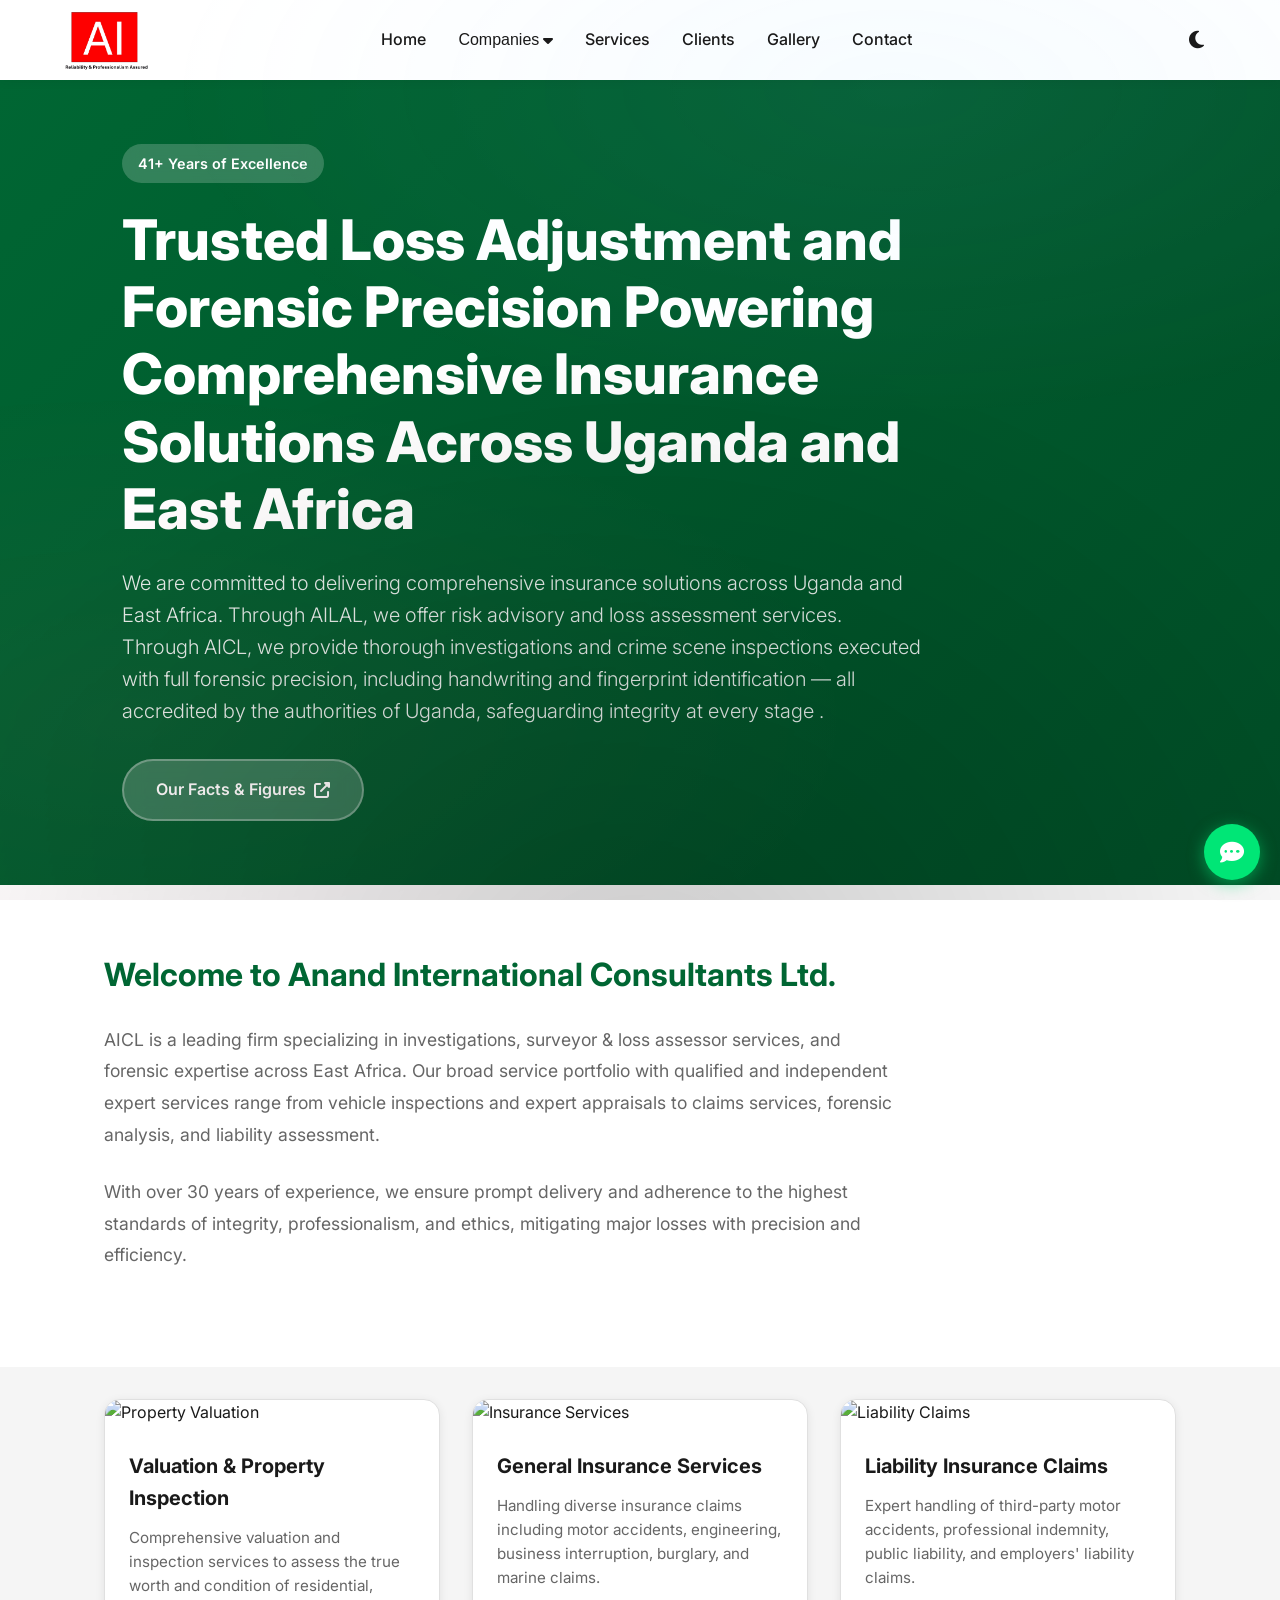
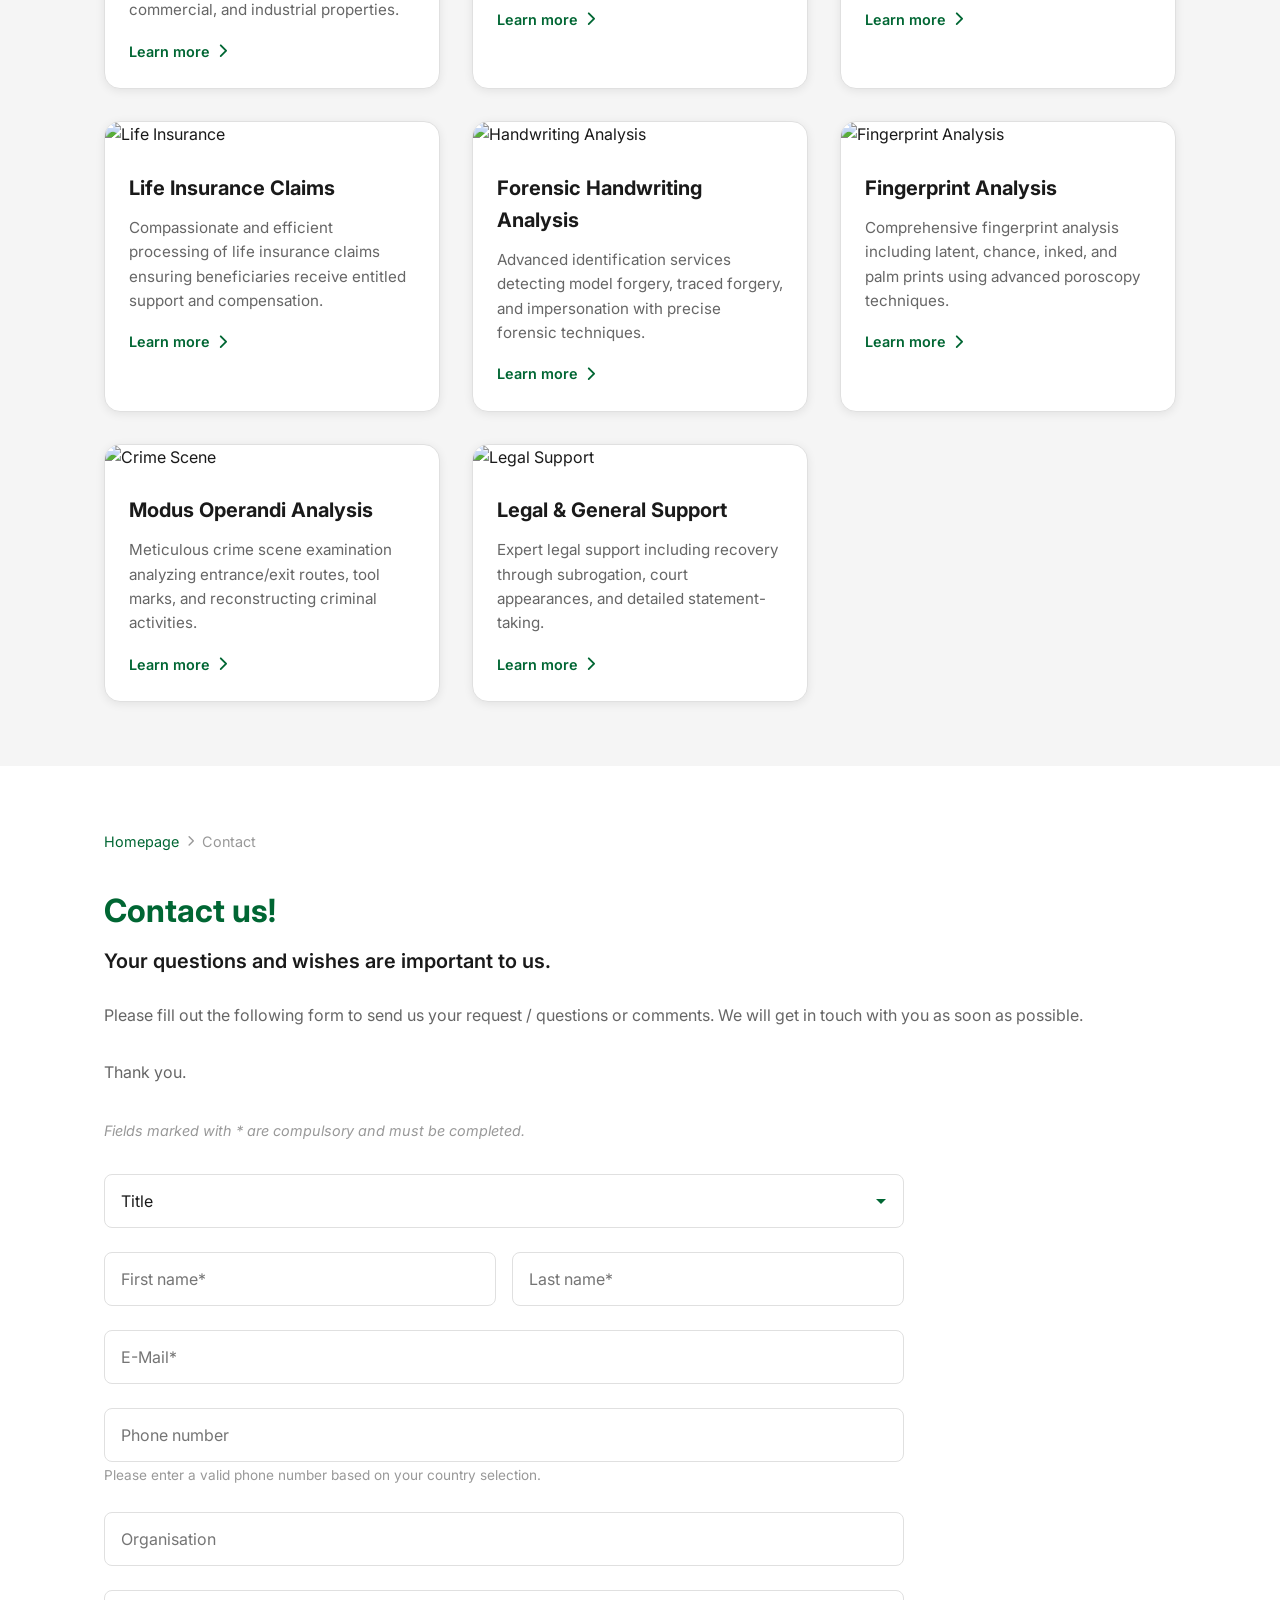
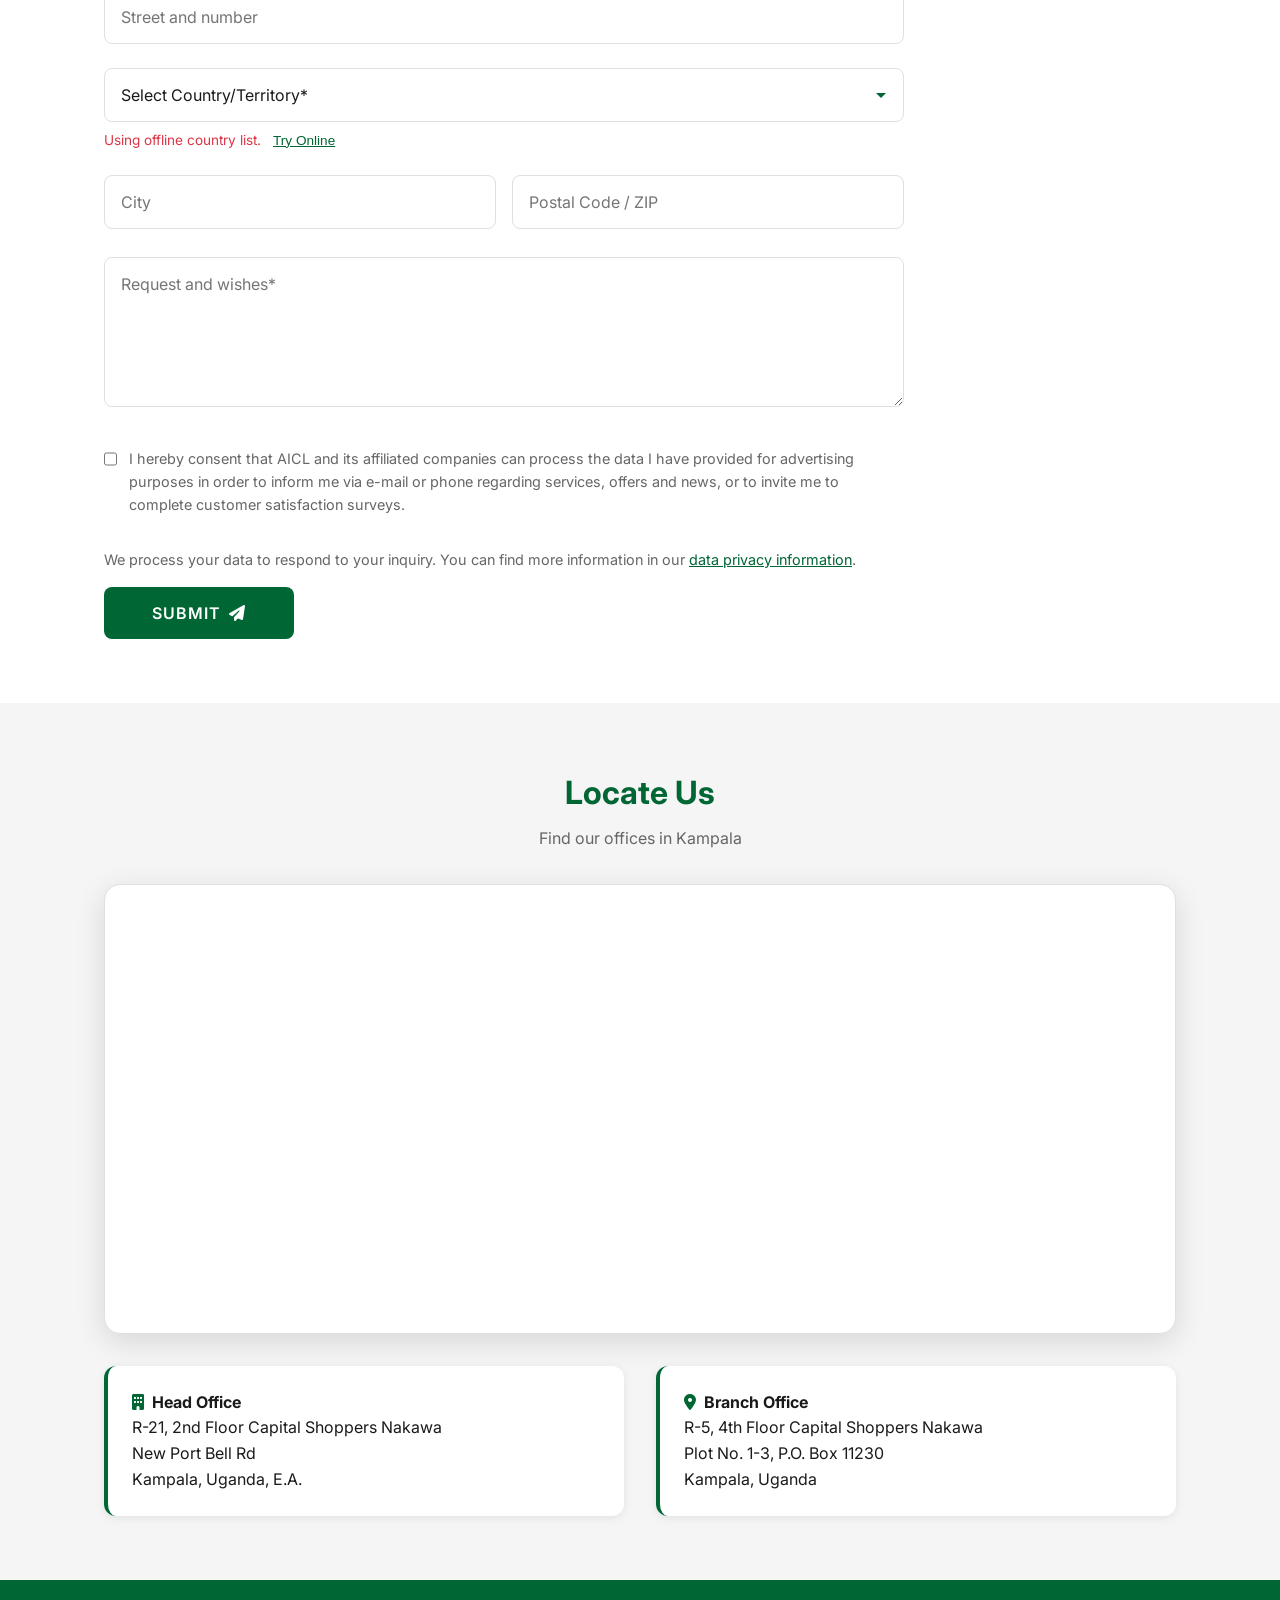
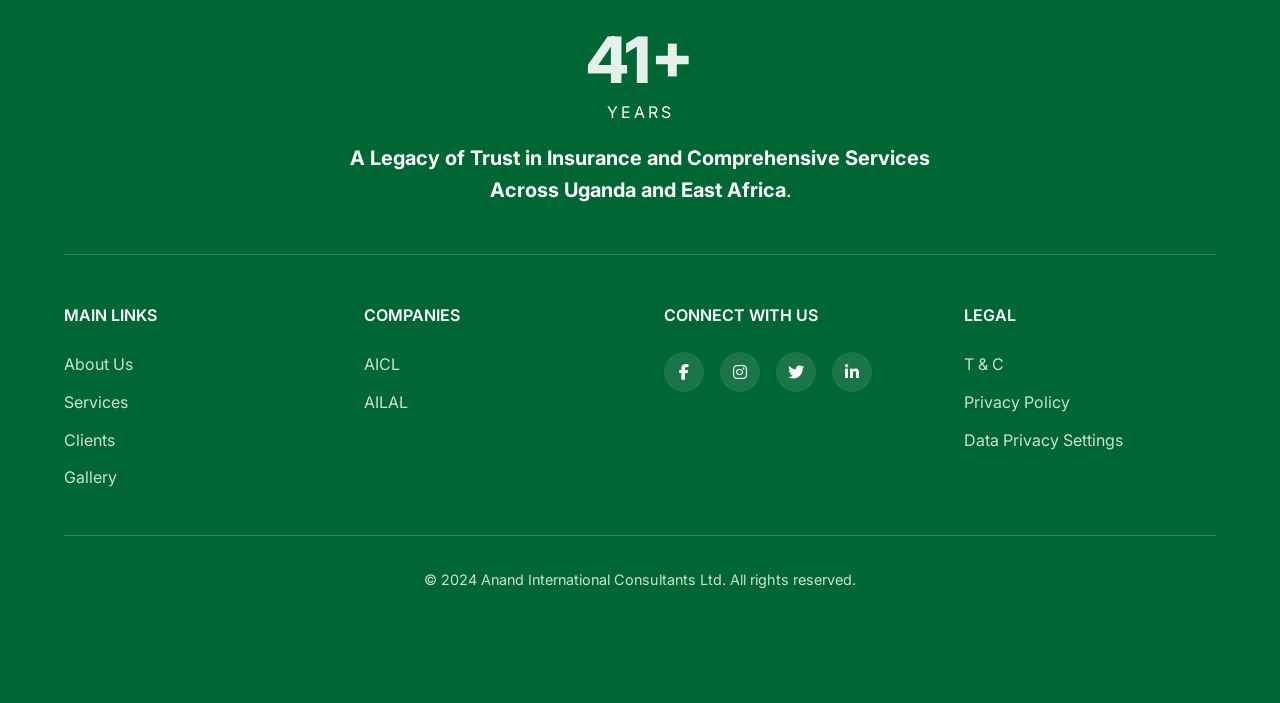
==== index.html @ f0310963 "Add files via upload" ====
<!DOCTYPE html>
<html lang="en">
<head>
    <meta charset="UTF-8">
    <meta name="viewport" content="width=device-width, initial-scale=1.0">
    <title>Anand International Consultants Ltd. | Forensic & Insurance Loss Assessment</title>
    
    <!-- Fonts -->
    <link rel="preconnect" href="https://fonts.googleapis.com">
    <link rel="preconnect" href="https://fonts.gstatic.com" crossorigin>
    <link href="https://fonts.googleapis.com/css2?family=Inter:wght@300;400;500;600;700;800&display=swap" rel="stylesheet">
    
    <!-- Icons -->
    <link rel="stylesheet" href="https://cdnjs.cloudflare.com/ajax/libs/font-awesome/6.4.0/css/all.min.css">
    
    <!-- Cube FX & Styles -->
    <link rel="stylesheet" href="cubefx.css">
    <link rel="stylesheet" href="styles.css">
    <script src="https://unpkg.com/three@0.160.0/build/three.min.js"></script>
    <script src="cubefx.js" defer></script>
    
    <base target="_blank">
</head>
<body>

    <!-- Header -->
    <header class="header" id="header">
        <div id="cube-bg" aria-hidden="true"></div>
        <div class="header-top">
            <div class="logo">
            <img src="assets/logo.png" alt="AICL Logo">
        </div>
            
            <nav class="desktop-nav">
                <div class="nav-item">
                    <a href="index.html" target="_self" class="nav-link">Home</a>
                </div>
                <div class="nav-item">
                    <button class="nav-link" onclick="toggleDesktopDropdown()" style="background: none; border: none; cursor: pointer;">
                        Companies <i class="fas fa-caret-down"></i>
                    </button>
                    <ul class="dropdown-menu" id="desktopDropdown">
                        <li><a href="AICL.html" target="_self"target="_self" class="dropdown-item">AICL</a></li>
                        <li><a href="AILAL.html" target="_self" class="dropdown-item">AILAL</a></li>
                    </ul>
                </div>
                <div class="nav-item">
                    <a href="services.html" target="_self" class="nav-link">Services</a>
                </div>
               
                <div class="nav-item">
                    <a href="clients.html" target="_self" class="nav-link">Clients</a>
                </div>
                <div class="nav-item">
                    <a href="gallery.html" target="_self" class="nav-link">Gallery</a></div>
                <div class="nav-item">
                    <a href="#contact" target="_self" class="nav-link">Contact</a>
                </div>
            </nav>
            
            <div class="header-actions">                
                <button class="theme-toggle" id="themeToggle" aria-label="Toggle dark mode">
                    <i class="fas fa-moon"></i>
                    <i class="fas fa-sun"></i>
                </button>

                <button class="menu-toggle" id="menuToggle" aria-label="Toggle menu">
                    <i class="fas fa-bars"></i>
                    <span class="menu-label">Menu</span>
                </button>
            </div>
        </div>
    </header>

    <!-- Mobile Menu -->
    <div class="backdrop" id="backdrop"></div>
    <nav class="menu-overlay" id="mobileMenu">
        <div class="menu-header">
            <button class="close-menu" id="closeMenu">
                <i class="fas fa-times"></i>
            </button>
        </div>
        
        <ul class="menu-list">
            <li class="menu-item">
                <a href="index.html" target="_self" class="menu-link">Home <i class="fas fa-chevron-right"></i></a>
            </li>
            <li class="menu-item">
                <button class="menu-link" onclick="toggleSubmenu()" style="background: none;">
                    <span>Companies</span>
                    <i class="fas fa-chevron-down" id="submenuIcon"></i>
                </button>
                <ul class="submenu" id="mobileSubmenu">
                    <li><a href="AICL.html" target="_self">AICL</a></li>
                    <li><a href="AILAL.html" target="_self">AILAL</a></li>
                </ul>
            </li>
            <li class="menu-item">
                <a href="services.html" target="_self" class="menu-link">Services <i class="fas fa-chevron-right"></i></a>
            </li>
           
            <li class="menu-item">
                <a href="clients.html" target="_self" class="menu-link">Clients <i class="fas fa-chevron-right"></i></a>
            </li>
            <li class="menu-item">
                <a href="gallery.html" target="_self" class="menu-link">Gallery <i class="fas fa-chevron-right"></i></a>
            </li>
        </ul>
        
        <div class="menu-footer">
           <button class="menu-contact-btn" onclick="window.location.href='#contact'">
                <i class="far fa-comment"></i> Contact
            </button>
        </div>
    </nav>

    <!-- Hero Section -->
    <section class="hero" id="home">
        <div class="container">
            <div class="hero-content">
                <div class="hero-badge">41+ Years of Excellence</div>
                <h1>Trusted Loss Adjustment and Forensic Precision Powering Comprehensive Insurance Solutions Across Uganda and East Africa</h1>
                <p class="hero-subtitle">We are committed to delivering comprehensive insurance solutions across Uganda and East Africa. Through AILAL, we offer risk advisory and loss assessment services. Through AICL, we provide thorough investigations and crime scene inspections executed with full forensic precision, including handwriting and fingerprint identification — all accredited by the authorities of Uganda, safeguarding integrity at every stage .</p>
                <a href="services.html" class="hero-cta">
                    Our Facts & Figures <i class="fas fa-external-link-alt"></i>
                </a>
            </div>
        </div>
    </section>

    <!-- Welcome Section -->
    <section class="welcome" id="about">
        <div class="container">
            <div class="section-header fade-in">
                <h2 class="section-title">Welcome to Anand International Consultants Ltd.</h2>
                <p class="lead-text">AICL is a leading firm specializing in investigations, surveyor & loss assessor services, and forensic expertise across East Africa. Our broad service portfolio with qualified and independent expert services range from vehicle inspections and expert appraisals to claims services, forensic analysis, and liability assessment.</p>
                <br>
                <p class="lead-text">With over 30 years of experience, we ensure prompt delivery and adherence to the highest standards of integrity, professionalism, and ethics, mitigating major losses with precision and efficiency.</p>
            </div>
        </div>
    </section>

    <!-- Services Section -->
    <section class="services" id="services">
        <div class="container">
            <div class="services-grid">
                <article class="service-card fade-in" onclick="openModal('modal1')" style="--index: 0">
                    <img src="https://images.unsplash.com/photo-1560518883-ce09059eeffa?w=600&h=400&fit=crop" alt="Property Valuation" class="service-image">
                    <div class="service-content">
                        <h3 class="service-title">Valuation & Property Inspection</h3>
                        <p class="service-desc">Comprehensive valuation and inspection services to assess the true worth and condition of residential, commercial, and industrial properties.</p>
                        <span class="learn-more">Learn more <i class="fas fa-chevron-right"></i></span>
                    </div>
                </article>

                <article class="service-card fade-in" onclick="openModal('modal2')" style="--index: 1">
                    <img src="https://images.unsplash.com/photo-1450101499163-c8848c66ca85?w=600&h=400&fit=crop" alt="Insurance Services" class="service-image">
                    <div class="service-content">
                        <h3 class="service-title">General Insurance Services</h3>
                        <p class="service-desc">Handling diverse insurance claims including motor accidents, engineering, business interruption, burglary, and marine claims.</p>
                        <span class="learn-more">Learn more <i class="fas fa-chevron-right"></i></span>
                    </div>
                </article>

                <article class="service-card fade-in" onclick="openModal('modal3')" style="--index: 2">
                    <img src="https://images.unsplash.com/photo-1507003211169-0a1dd7228f2d?w=600&h=400&fit=crop" alt="Liability Claims" class="service-image">
                    <div class="service-content">
                        <h3 class="service-title">Liability Insurance Claims</h3>
                        <p class="service-desc">Expert handling of third-party motor accidents, professional indemnity, public liability, and employers' liability claims.</p>
                        <span class="learn-more">Learn more <i class="fas fa-chevron-right"></i></span>
                    </div>
                </article>

                <article class="service-card fade-in" onclick="openModal('modal4')" style="--index: 3">
                    <img src="https://images.unsplash.com/photo-1573497019940-1c28c88b4f3e?w=600&h=400&fit=crop" alt="Life Insurance" class="service-image">
                    <div class="service-content">
                        <h3 class="service-title">Life Insurance Claims</h3>
                        <p class="service-desc">Compassionate and efficient processing of life insurance claims ensuring beneficiaries receive entitled support and compensation.</p>
                        <span class="learn-more">Learn more <i class="fas fa-chevron-right"></i></span>
                    </div>
                </article>

                <article class="service-card fade-in" onclick="openModal('modal5')" style="--index: 4">
                    <img src="https://images.unsplash.com/photo-1589829085413-56de8ae18c73?w=600&h=400&fit=crop" alt="Handwriting Analysis" class="service-image">
                    <div class="service-content">
                        <h3 class="service-title">Forensic Handwriting Analysis</h3>
                        <p class="service-desc">Advanced identification services detecting model forgery, traced forgery, and impersonation with precise forensic techniques.</p>
                        <span class="learn-more">Learn more <i class="fas fa-chevron-right"></i></span>
                    </div>
                </article>

                <article class="service-card fade-in" onclick="openModal('modal6')" style="--index: 5">
                    <img src="https://images.unsplash.com/photo-1555421689-3f034debb7a6?w=600&h=400&fit=crop" alt="Fingerprint Analysis" class="service-image">
                    <div class="service-content">
                        <h3 class="service-title">Fingerprint Analysis</h3>
                        <p class="service-desc">Comprehensive fingerprint analysis including latent, chance, inked, and palm prints using advanced poroscopy techniques.</p>
                        <span class="learn-more">Learn more <i class="fas fa-chevron-right"></i></span>
                    </div>
                </article>

                <article class="service-card fade-in" onclick="openModal('modal7')" style="--index: 6">
                    <img src="https://images.unsplash.com/photo-1453873419266-ec688029c5d9?w=600&h=400&fit=crop" alt="Crime Scene" class="service-image">
                    <div class="service-content">
                        <h3 class="service-title">Modus Operandi Analysis</h3>
                        <p class="service-desc">Meticulous crime scene examination analyzing entrance/exit routes, tool marks, and reconstructing criminal activities.</p>
                        <span class="learn-more">Learn more <i class="fas fa-chevron-right"></i></span>
                    </div>
                </article>

                <article class="service-card fade-in" onclick="openModal('modal8')" style="--index: 7">
                    <img src="https://images.unsplash.com/photo-1505664194779-8beaceb93744?w=600&h=400&fit=crop" alt="Legal Support" class="service-image">
                    <div class="service-content">
                        <h3 class="service-title">Legal & General Support</h3>
                        <p class="service-desc">Expert legal support including recovery through subrogation, court appearances, and detailed statement-taking.</p>
                        <span class="learn-more">Learn more <i class="fas fa-chevron-right"></i></span>
                    </div>
                </article>
            </div>
        </div>
    </section>

    <!-- Contact Section -->
    <section class="contact-section" id="contact">
        <div class="container">
            <div class="breadcrumb">
                <a href="index.html">Homepage</a>
                <i class="fas fa-chevron-right" style="font-size: 0.7rem;"></i>
                <span>Contact</span>
            </div>

            <h2 class="contact-title">Contact us!</h2>
            <h3 class="contact-subtitle">Your questions and wishes are important to us.</h3>
            <p class="contact-text">Please fill out the following form to send us your request / questions or comments. We will get in touch with you as soon as possible.<br><br>Thank you.</p>
            <p class="required-note">Fields marked with * are compulsory and must be completed.</p>

            <form class="contact-form" id="contactForm" onsubmit="handleSubmit(event)">
                <div class="form-group">
                    <select class="form-control" required>
                        <option value="" disabled selected>Title</option>
                        <option value="Mr.">Mr.</option>
                        <option value="Mrs.">Mrs.</option>
                        <option value="Ms.">Ms.</option>
                        <option value="Dr.">Dr.</option>
                    </select>
                </div>

                <div class="form-row">
                    <div class="form-group">
                        <input type="text" class="form-control" placeholder="First name*" required>
                    </div>
                    <div class="form-group">
                        <input type="text" class="form-control" placeholder="Last name*" required>
                    </div>
                </div>

                <div class="form-group">
                    <input type="email" class="form-control" placeholder="E-Mail*" required>
                </div>

                <div class="form-group">
                    <input type="tel" class="form-control" placeholder="Phone number">
                    <small style="color: var(--text-muted); font-size: 0.85rem;">Please enter a valid phone number based on your country selection.</small>
                </div>

                <div class="form-group">
                    <input type="text" class="form-control" placeholder="Organisation">
                </div>

                <div class="form-group">
                    <input type="text" class="form-control" placeholder="Street and number">
                </div>

                <!-- Country Selection with Error Handling -->
                <div class="form-group">
                    <div class="country-select-wrapper" id="countryWrapper">
                        <select class="form-control" id="countrySelect" required>
                            <option value="" disabled selected>Loading countries...</option>
                        </select>
                    </div>
                    <div class="error-message" id="countryError">
                        Failed to load countries. <button type="button" class="retry-btn" onclick="loadCountries()">Retry</button>
                    </div>
                </div>

                <div class="form-group" id="stateGroup" style="display: none;">
                    <select class="form-control" id="stateSelect" disabled>
                        <option value="" disabled selected>Select State/Province</option>
                    </select>
                </div>

                <div class="form-row">
                    <div class="form-group">
                        <input type="text" class="form-control" placeholder="City">
                    </div>
                    <div class="form-group">
                        <input type="text" class="form-control" id="postalCode" placeholder="Postal Code / ZIP">
                        <small style="color: var(--text-muted); font-size: 0.8rem; margin-top: 0.25rem; display: block;" id="postalHint"></small>
                    </div>
                </div>

                <div class="form-group">
                    <textarea class="form-control" placeholder="Request and wishes*" required></textarea>
                </div>

                <div class="checkbox-group">
                    <input type="checkbox" id="consent" required>
                    <label for="consent">I hereby consent that AICL and its affiliated companies can process the data I have provided for advertising purposes in order to inform me via e-mail or phone regarding services, offers and news, or to invite me to complete customer satisfaction surveys.</label>
                </div>

                <p style="font-size: 0.9rem; color: var(--text-secondary); margin-bottom: 1rem;">
                    We process your data to respond to your inquiry. You can find more information in our <a href="#" style="color: var(--primary-green);">data privacy information</a>.
                </p>

                <button type="submit" class="submit-btn" id="submitBtn">
                    <span>Submit</span>
                    <i class="fas fa-paper-plane"></i>
                </button>
            </form>
        </div>
    </section>

    <!-- Locate Us Section -->
    <section class="locate-us" id="locate">
        <div class="container">
            <h2 class="locate-title">Locate Us</h2>
            <p class="locate-subtitle">Find our offices in Kampala</p>
            
            <div class="map-container">
                <iframe src="https://www.google.com/maps/embed?pb=!1m18!1m12!1m3!1d3989.753655860715!2d32.612541174037574!3d0.32620796401274005!2m3!1f0!2f0!3f0!3m2!1i1024!2i768!4f13.1!3m3!1m2!1s0x177dbbef6d0cb081%3A0x1ab8a5c70dde4f2!2sCapital%20shoppers%2C%20New%20Port%20Bell%20Rd%2C%20Kampala%2C%20Uganda!5e0!3m2!1sen!2sin!4v1721968949845!5m2!1sen!2sin" allowfullscreen loading="lazy"></iframe>
            </div>

            <div class="map-info">
                <div class="map-card">
                    <h4><i class="fas fa-building" style="margin-right: 0.5rem; color: var(--primary-green);"></i>Head Office</h4>
                    <p>R-21, 2nd Floor Capital Shoppers Nakawa<br>New Port Bell Rd<br>Kampala, Uganda, E.A.</p>
                </div>
                <div class="map-card">
                    <h4><i class="fas fa-map-marker-alt" style="margin-right: 0.5rem; color: var(--primary-green);"></i>Branch Office</h4>
                    <p>R-5, 4th Floor Capital Shoppers Nakawa<br>Plot No. 1-3, P.O. Box 11230<br>Kampala, Uganda</p>
                </div>
            </div>
        </div>
    </section>

    <!-- Footer -->
    <footer class="footer">
        <div class="footer-badge" style="text-align: center; margin-bottom: 3rem;">
            <div class="years-badge">41+</div>
            <div style="font-size: 1rem; letter-spacing: 3px; text-transform: uppercase; margin-bottom: 1rem;">Years</div>
            <p style="font-size: 1.25rem; max-width: 600px; margin: 0 auto; line-height: 1.6;">
             <strong> A Legacy of Trust in </strong><strong>Insurance and Comprehensive Services</strong><strong> Across Uganda and East Africa</strong>.
            </p>
        </div>

        <div class="footer-content">
            <div class="footer-section">
                <h4>Main Links</h4>
                <ul>
                    <li><a href="index.html" target="_self">About Us</a></li>
                    <li><a href="services.html" target="_self">Services</a></li>
                    <li><a href="clients.html" target="_self">Clients</a></li>
                    <li><a href="gallery.html" target="_self">Gallery</a></li>
                </ul>
            </div>

            <div class="footer-section">
                <h4>Companies</h4>
                <ul>
                    <li><a href="AICL.html" target="_self">AICL</a></li>
                    <li><a href="AILAL.html" target="_self">AILAL</a></li>
                </ul>
            </div>

            <div class="footer-section">
                <h4>Connect With Us</h4>
                <div class="social-links">
                    <a href="https://www.facebook.com/profile.php?id=61587048585233" aria-label="Facebook"><i class="fab fa-facebook-f"></i></a>
                    <a href="https://www.instagram.com/aigroupug/" aria-label="Instagram"><i class="fab fa-instagram"></i></a>
                    <a href="#" aria-label="Twitter"><i class="fab fa-twitter"></i></a>
                    <a href="https://www.linkedin.com/in/ai-group-30602a3aa/" aria-label="LinkedIn"><i class="fab fa-linkedin-in"></i></a>
                </div>
            </div>

            <div class="footer-section">
                <h4>Legal</h4>
                <ul>
                    <li><a href="#">T & C</a></li>
                    <li><a href="#">Privacy Policy</a></li>
                    <li><a href="#">Data Privacy Settings</a></li>
                </ul>
            </div>
        </div>

        <div class="footer-bottom">
            <p>&copy; 2024 Anand International Consultants Ltd. All rights reserved.</p>
        </div>
    </footer>

    <!-- Back to Top Button -->
    <button class="back-to-top" id="backToTop">
        <i class="fas fa-chevron-up"></i>
    </button>

    <!-- Chat Widget -->
    <div class="chat-widget">
        <button class="chat-button" id="chatButton">
            <i class="fas fa-comment-dots"></i>
            <span class="chat-tooltip">Chat with us</span>
        </button>
    </div>

    <!-- Coming Soon Modal -->
    <div class="coming-soon-modal" id="comingSoonModal">
        <div class="coming-soon-content">
            <div class="coming-soon-icon">
                <i class="fas fa-rocket"></i>
            </div>
            <h3>Coming Soon!</h3>
            <p>Our live chat feature is currently under development. Stay tuned for 24/7 instant support!</p>
            <button class="close-coming-soon" onclick="closeComingSoon()">Got it</button>
        </div>
    </div>

    <!-- Service Modals -->
    <div id="modal1" class="modal" onclick="closeModalOnBackdrop(event, 'modal1')">
        <div class="modal-content">
            <button class="modal-close" onclick="closeModal('modal1')">&times;</button>
            <h2 style="color: var(--primary-green); margin-bottom: 1rem;">Valuation/Inspection of Property</h2>
            <p style="color: var(--text-secondary); line-height: 1.8;">Our company provides comprehensive valuation and inspection services to accurately assess the true worth and condition of various properties. Leveraging over 30 years of expertise, our Managing Director leads a team of skilled professionals in conducting meticulous inspections. We evaluate structural integrity, construction quality, and overall condition of residential, commercial, and industrial properties. Our detailed reports meet all insurance and legal requirements, ensuring you have a clear understanding of your property's value and state.</p>
        </div>
    </div>

    <div id="modal2" class="modal" onclick="closeModalOnBackdrop(event, 'modal2')">
        <div class="modal-content">
            <button class="modal-close" onclick="closeModal('modal2')">&times;</button>
            <h2 style="color: var(--primary-green); margin-bottom: 1rem;">General Insurance Services</h2>
            <p style="color: var(--text-secondary); line-height: 1.8;">Our company specializes in a diverse range of insurance claims, including motor accident claims for OD, TPBI, and TPPD. We handle engineering claims, burglary claims, and business interruption claims like LOP and MLOP. Our services also include managing claims for deterioration of stock, shopkeeper's packages, and domestic insurance needs. We offer comprehensive coverage for workmen compensation and personal accident claims, ensuring your business and employees are fully protected.</p>
        </div>
    </div>

    <div id="modal3" class="modal" onclick="closeModalOnBackdrop(event, 'modal3')">
        <div class="modal-content">
            <button class="modal-close" onclick="closeModal('modal3')">&times;</button>
            <h2 style="color: var(--primary-green); margin-bottom: 1rem;">Liability Insurance Claims</h2>
            <p style="color: var(--text-secondary); line-height: 1.8;">Our company expertly handles a range of liability insurance claims, including compensation for third-party motor accident claims, both on a fault and no-fault basis. We manage claims related to professional indemnity, public liability, product liability, employers' liability, and director's liability. Our experienced team ensures fair assessment and swift resolution of all liability claims, protecting your business reputation and financial interests.</p>
        </div>
    </div>

    <div id="modal4" class="modal" onclick="closeModalOnBackdrop(event, 'modal4')">
        <div class="modal-content">
            <button class="modal-close" onclick="closeModal('modal4')">&times;</button>
            <h2 style="color: var(--primary-green); margin-bottom: 1rem;">Life Insurance Claims</h2>
            <p style="color: var(--text-secondary); line-height: 1.8;">Our company offers expert handling of life insurance claims, ensuring beneficiaries receive the support and compensation they are entitled to during challenging times. With over three decades of experience, our team provides thorough and compassionate assistance in processing claims, handling all necessary documentation and verification procedures with sensitivity and professionalism.</p>
        </div>
    </div>

    <div id="modal5" class="modal" onclick="closeModalOnBackdrop(event, 'modal5')">
        <div class="modal-content">
            <button class="modal-close" onclick="closeModal('modal5')">&times;</button>
            <h2 style="color: var(--primary-green); margin-bottom: 1rem;">Identification and Handwriting</h2>
            <p style="color: var(--text-secondary); line-height: 1.8;">Our company specializes in advanced identification and handwriting analysis to uncover the authenticity of various documents. We address model forgery, traced forgery, and forgery by impersonation with precise forensic techniques. Our experts detect block forgery and validate embossing seals. Utilizing cutting-edge forensic methods, we provide conclusive evidence for legal proceedings and insurance investigations, helping establish the true origin of questioned documents.</p>
        </div>
    </div>

    <div id="modal6" class="modal" onclick="closeModalOnBackdrop(event, 'modal6')">
        <div class="modal-content">
            <button class="modal-close" onclick="closeModal('modal6')">&times;</button>
            <h2 style="color: var(--primary-green); margin-bottom: 1rem;">Fingerprints</h2>
            <p style="color: var(--text-secondary); line-height: 1.8;">Our company provides comprehensive fingerprint analysis services, encompassing latent fingerprints, chance prints, inked prints, block prints, palm prints, foot prints, and shoe prints. We utilize advanced techniques like poroscopy and scale photography. Our forensic experts can identify individuals from partial prints and analyze ridge characteristics to provide definitive identification for criminal investigations and insurance fraud cases.</p>
        </div>
    </div>

    <div id="modal7" class="modal" onclick="closeModalOnBackdrop(event, 'modal7')">
        <div class="modal-content">
            <button class="modal-close" onclick="closeModal('modal7')">&times;</button>
            <h2 style="color: var(--primary-green); margin-bottom: 1rem;">Modus Operandi Analysis</h2>
            <p style="color: var(--text-secondary); line-height: 1.8;">Our company excels in analyzing the modus operandi of criminal activities through meticulous examination of crime scenes. We investigate entrance and exit routes, analyze tool marks, and conduct site inspections based on the principles of exchange. This systematic approach helps establish patterns in criminal behavior, link related incidents, and provide crucial evidence for prosecution and insurance claim verification.</p>
        </div>
    </div>

    <div id="modal8" class="modal" onclick="closeModalOnBackdrop(event, 'modal8')">
        <div class="modal-content">
            <button class="modal-close" onclick="closeModal('modal8')">&times;</button>
            <h2 style="color: var(--primary-green); margin-bottom: 1rem;">Legal and General</h2>
            <p style="color: var(--text-secondary); line-height: 1.8;">Our company provides expert legal and general support services for insurance and forensic cases. We specialize in recovery through subrogation, court appearances as witnesses, and detailed statement-taking. Our legal team offers comprehensive litigation support, prepares expert reports, and provides testimony in court proceedings to support your case with factual, evidence-based information.</p>
        </div>
    </div>

    <script src="script.js"></script>
</body>
</html>
---- cubefx.css ----
/* ==== 3D Cube Background Layer ====================================== */
#cube-bg {
    position: fixed;
    inset: 0;
    z-index: 0;
    /* behind your content */
    pointer-events: none;
    contain: strict;
}

/* keep your main content above the canvas */
header,
main,
footer {
    position: relative;
    z-index: 1;
}

/* soft vignette & glow over the 3D background */
#cube-bg::after {
    content: "";
    position: absolute;
    inset: 0;
    pointer-events: none;
    background:
        radial-gradient(1200px 60% at 70% 10%,
            color-mix(in oklab, var(--accent, #7cf) 18%, transparent) 0%,
            transparent 60%),
        radial-gradient(1200px 60% at 10% 80%,
            color-mix(in oklab, var(--cta, #f68) 12%, transparent) 0%,
            transparent 60%),
        radial-gradient(100% 120% at 50% 110%, rgba(0, 0, 0, .6), transparent 60%);
    mix-blend-mode: screen;
    opacity: .35;
}

/* respect reduced motion: hide heavy motion */
@media (prefers-reduced-motion: reduce) {
    #cube-bg {
        display: none;
    }
}
/* Make the WebGL layer readable on light theme */
/* Make the WebGL layer readable on light theme */
/* Light theme: make the overlay darken instead of brighten */
html[data-theme="light"] #cube-bg::after {
    mix-blend-mode: multiply;
    opacity: .7;
    background:
        radial-gradient(1200px 60% at 70% 10%, rgba(0, 0, 0, .10), transparent 60%),
        radial-gradient(1200px 60% at 10% 80%, rgba(0, 0, 0, .08), transparent 60%),
        radial-gradient(100% 120% at 50% 110%, rgba(0, 0, 0, .35), transparent 60%);
}
---- styles.css ----
/* ============================================
   AICL - STYLESHEET (FINAL MOBILE FIXES)
   ============================================ */

/* CSS Variables */
:root {
    --primary-green: #006633;
    --primary-green-light: #008040;
    --accent-green: #00C853;
    --bg-white: #FFFFFF;
    --bg-light: #F5F5F5;
    --bg-card: #FFFFFF;
    --text-primary: #1A1A1A;
    --text-secondary: #666666;
    --text-muted: #999999;
    --border-color: #E0E0E0;
    --shadow: 0 2px 10px rgba(0,0,0,0.08);
    --shadow-hover: 0 8px 30px rgba(0,0,0,0.12);
    --transition: all 0.3s cubic-bezier(0.4, 0, 0.2, 1);
    --error-red: #dc3545;
}

/* Dark Mode Variables */
[data-theme="dark"] {
    --primary-green: #00E676;
    --primary-green-light: #00C853;
    --accent-green: #00E676;
    --bg-white: #121212;
    --bg-light: #1E1E1E;
    --bg-card: #1E1E1E;
    --text-primary: #FFFFFF;
    --text-secondary: #B0B0B0;
    --text-muted: #757575;
    --border-color: #333333;
    --shadow: 0 2px 10px rgba(0,0,0,0.3);
    --shadow-hover: 0 8px 30px rgba(0,0,0,0.5);
    --error-red: #ff6b6b;
}

/* Reset & Base */
* {
    margin: 0;
    padding: 0;
    box-sizing: border-box;
}

html {
    scroll-behavior: smooth;
    height: 100%;
}

body {
    font-family: 'Inter', sans-serif;
    background-color: var(--bg-white);
    color: var(--text-primary);
    line-height: 1.6;
    overflow-x: hidden;
    transition: background-color 0.3s ease, color 0.3s ease;
    min-height: 100vh;
    display: flex;
    flex-direction: column;
}

body.modal-open {
    overflow: hidden;
}

/* Scrollbar */
::-webkit-scrollbar {
    width: 8px;
}
::-webkit-scrollbar-track {
    background: var(--bg-light);
}
::-webkit-scrollbar-thumb {
    background: var(--primary-green);
    border-radius: 4px;
}

/* ============================================
   HEADER & NAVIGATION
   ============================================ */
.header {
    position: fixed;
    top: 0;
    width: 100%;
    background: var(--bg-white);
    z-index: 1000;
    box-shadow: 0 2px 10px rgba(0,0,0,0.05);
    transition: var(--transition);
}

.header-top {
    display: flex;
    justify-content: space-between;
    align-items: center;
    padding: 1rem 5%;
    height: 80px;
}

.logo {
    display: flex;
    align-items: center;
    gap: 0.5rem;
    max-width: 200px;
}

.logo img {
    height: 60px;
    width: auto;
    max-width: 100%;
    object-fit: contain;
    transition: var(--transition);
}

.logo img:hover {
    transform: scale(1.05);
}

.logo-text {
    font-size: 1.5rem;
    font-weight: 700;
    color: var(--primary-green);
}

.header-actions {
    display: flex;
    align-items: center;
    gap: 1rem;
}

.contact-link {
    display: flex;
    align-items: center;
    gap: 0.5rem;
    color: var(--text-primary);
    text-decoration: none;
    font-weight: 500;
    font-size: 0.95rem;
    transition: var(--transition);
}

.contact-link:hover {
    color: var(--primary-green);
}

/* Theme Toggle */
.theme-toggle {
    background: none;
    border: none;
    color: var(--text-primary);
    font-size: 1.25rem;
    cursor: pointer;
    padding: 0.5rem;
    width: 40px;
    height: 40px;
    border-radius: 50%;
    display: flex;
    align-items: center;
    justify-content: center;
    transition: var(--transition);
    position: relative;
    overflow: hidden;
}

.theme-toggle:hover {
    background: var(--bg-light);
    color: var(--primary-green);
    transform: scale(1.1);
}

.theme-toggle i {
    position: absolute;
    transition: var(--transition);
}

.theme-toggle .fa-sun {
    opacity: 0;
    transform: rotate(90deg) scale(0);
}

.theme-toggle .fa-moon {
    opacity: 1;
    transform: rotate(0) scale(1);
}

[data-theme="dark"] .theme-toggle .fa-sun {
    opacity: 1;
    transform: rotate(0) scale(1);
}

[data-theme="dark"] .theme-toggle .fa-moon {
    opacity: 0;
    transform: rotate(-90deg) scale(0);
}

/* Mobile Menu Toggle */
.menu-toggle {
    display: flex;
    flex-direction: column;
    align-items: center;
    gap: 0.25rem;
    background: none;
    border: none;
    cursor: pointer;
    font-size: 1.5rem;
    color: var(--text-primary);
    padding: 0.5rem;
    margin-left: 0.5rem;
}

.menu-label {
    font-size: 0.7rem;
    font-weight: 600;
    letter-spacing: 0.5px;
}

/* Desktop Navigation */
.desktop-nav {
    display: none;
}

@media (min-width: 1024px) {
    .desktop-nav {
        display: flex;
        align-items: center;
        gap: 2rem;
        margin-right: 2rem;
    }

    .nav-item {
        position: relative;
    }

    .nav-link {
        color: var(--text-primary);
        text-decoration: none;
        font-weight: 500;
        font-size: 1rem;
        padding: 0.5rem 0;
        display: flex;
        align-items: center;
        gap: 0.25rem;
        transition: var(--transition);
        cursor: pointer;
        background: none;
        border: none;
    }

    .nav-link:hover {
        color: var(--primary-green);
    }

    .dropdown-menu {
        position: absolute;
        top: 100%;
        left: 0;
        background: var(--bg-card);
        border: 1px solid var(--border-color);
        border-radius: 8px;
        padding: 0.5rem 0;
        min-width: 200px;
        box-shadow: var(--shadow-hover);
        opacity: 0;
        visibility: hidden;
        transform: translateY(10px);
        transition: var(--transition);
        z-index: 100;
    }

    .nav-item:hover .dropdown-menu {
        opacity: 1;
        visibility: visible;
        transform: translateY(0);
    }

    .dropdown-item {
        display: block;
        padding: 0.75rem 1.25rem;
        color: var(--text-primary);
        text-decoration: none;
        font-size: 0.9rem;
        transition: var(--transition);
    }

    .dropdown-item:hover {
        background: var(--bg-light);
        color: var(--primary-green);
        padding-left: 1.5rem;
    }

    .menu-toggle {
        display: none;
    }
}

/* Mobile Menu Overlay */
.menu-overlay {
    position: fixed;
    top: 0;
    right: -100%;
    width: 80%;
    max-width: 380px;
    height: 100vh;
    height: -webkit-fill-available;
    background: var(--bg-card);
    z-index: 10001;
    transition: right 0.3s ease;
    box-shadow: -5px 0 30px rgba(0,0,0,0.1);
    display: flex;
    flex-direction: column;
    overflow-y: auto;
}

.menu-overlay.active {
    right: 0;
}

.menu-header {
    display: flex;
    justify-content: flex-end;
    padding: 1.5rem;
    border-bottom: 1px solid var(--border-color);
}

.close-menu {
    background: none;
    border: none;
    font-size: 1.5rem;
    cursor: pointer;
    color: var(--text-primary);
    width: 40px;
    height: 40px;
    display: flex;
    align-items: center;
    justify-content: center;
    border-radius: 50%;
    transition: var(--transition);
}

.close-menu:hover {
    background: var(--bg-light);
    color: var(--primary-green);
    transform: rotate(90deg);
}

.menu-list {
    list-style: none;
    padding: 1rem 0;
    flex-grow: 1;
}

.menu-item {
    border-bottom: 1px solid var(--border-color);
}

.menu-link {
    display: flex;
    justify-content: space-between;
    align-items: center;
    padding: 1.25rem 1.5rem;
    color: var(--text-primary);
    text-decoration: none;
    font-size: 1.1rem;
    font-weight: 600;
    transition: var(--transition);
    background: none;
    border: none;
    width: 100%;
    cursor: pointer;
}

.menu-link:hover {
    background: var(--bg-light);
    color: var(--primary-green);
    padding-left: 2rem;
}

.submenu {
    list-style: none;
    background: var(--bg-light);
    max-height: 0;
    overflow: hidden;
    transition: max-height 0.3s ease;
}

.submenu.active {
    max-height: 300px;
}

.submenu li {
    border-bottom: 1px solid var(--border-color);
}

.submenu a {
    display: block;
    padding: 1rem 2rem;
    color: var(--text-secondary);
    text-decoration: none;
    transition: var(--transition);
}

.submenu a:hover {
    color: var(--primary-green);
    padding-left: 2.5rem;
}

.menu-footer {
    padding: 1.5rem;
    background: var(--bg-light);
    border-top: 1px solid var(--border-color);
}

.menu-contact-btn {
    display: flex;
    align-items: center;
    justify-content: center;
    gap: 0.5rem;
    width: 100%;
    padding: 1rem;
    background: var(--primary-green);
    color: white;
    border: none;
    border-radius: 50px;
    font-family: inherit;
    font-size: 1rem;
    font-weight: 600;
    cursor: pointer;
    transition: var(--transition);
}

.menu-contact-btn:hover {
    background: var(--primary-green-light);
    transform: translateY(-2px);
    box-shadow: 0 4px 15px rgba(0, 102, 51, 0.3);
}

.backdrop {
    position: fixed;
    top: 0;
    left: 0;
    width: 100%;
    height: 100%;
    background: rgba(0,0,0,0.5);
    z-index: 10000;
    opacity: 0;
    visibility: hidden;
    transition: var(--transition);
}

.backdrop.active {
    opacity: 1;
    visibility: visible;
}

/* ============================================
   HERO SECTION
   ============================================ */
.hero {
    margin-top: 80px;
    background: linear-gradient(135deg, var(--primary-green) 0%, #004d26 100%);
    color: white;
    padding: 4rem 5%;
    position: relative;
    overflow: hidden;
}

[data-theme="dark"] .hero {
    background: linear-gradient(135deg, #1a1a1a 0%, #0d0d0d 100%);
    border-bottom: 2px solid var(--primary-green);
}

.hero-content {
    max-width: 800px;
    position: relative;
    z-index: 1;
}

.hero-badge {
    display: inline-block;
    background: rgba(255,255,255,0.2);
    padding: 0.5rem 1rem;
    border-radius: 50px;
    font-size: 0.9rem;
    font-weight: 600;
    margin-bottom: 1.5rem;
    backdrop-filter: blur(10px);
}

.hero h1 {
    font-size: clamp(2rem, 5vw, 3.5rem);
    font-weight: 800;
    line-height: 1.2;
    margin-bottom: 1.5rem;
}

.hero-subtitle {
    font-size: 1.25rem;
    opacity: 0.9;
    margin-bottom: 2rem;
    font-weight: 300;
}

.hero-cta {
    display: inline-flex;
    align-items: center;
    gap: 0.5rem;
    background: rgba(255,255,255,0.2);
    color: white;
    padding: 1rem 2rem;
    border-radius: 50px;
    text-decoration: none;
    font-weight: 600;
    backdrop-filter: blur(10px);
    border: 2px solid rgba(255,255,255,0.3);
    transition: var(--transition);
}

.hero-cta:hover {
    background: white;
    color: var(--primary-green);
    transform: translateY(-2px);
}

/* ============================================
   LAYOUT & CONTENT
   ============================================ */
.container {
    max-width: 1200px;
    margin: 0 auto;
    padding: 0 5%;
    flex: 1;
}

.welcome {
    padding: 4rem 0;
    background: var(--bg-white);
}

.section-header {
    margin-bottom: 2rem;
}

.section-title {
    font-size: 2rem;
    font-weight: 700;
    color: var(--primary-green);
    margin-bottom: 1.5rem;
}

.lead-text {
    font-size: 1.1rem;
    color: var(--text-secondary);
    line-height: 1.8;
    max-width: 800px;
}

/* ============================================
   SERVICES GRID
   ============================================ */
.services {
    padding: 2rem 0 4rem;
    background: var(--bg-light);
}

.services-grid {
    display: grid;
    grid-template-columns: repeat(auto-fit, minmax(300px, 1fr));
    gap: 2rem;
}

.service-card {
    background: var(--bg-card);
    border-radius: 16px;
    overflow: hidden;
    box-shadow: var(--shadow);
    transition: var(--transition);
    border: 1px solid var(--border-color);
    cursor: pointer;
}

.service-card:hover {
    transform: translateY(-5px);
    box-shadow: var(--shadow-hover);
}

.service-image {
    width: 100%;
    height: 200px;
    object-fit: cover;
    transition: var(--transition);
}

.service-card:hover .service-image {
    transform: scale(1.05);
}

.service-content {
    padding: 1.5rem;
}

.service-title {
    font-size: 1.25rem;
    font-weight: 700;
    margin-bottom: 0.75rem;
}

.service-desc {
    color: var(--text-secondary);
    font-size: 0.95rem;
    margin-bottom: 1rem;
}

.learn-more {
    display: inline-flex;
    align-items: center;
    gap: 0.5rem;
    color: var(--primary-green);
    font-weight: 600;
    font-size: 0.9rem;
    text-decoration: none;
}

/* ============================================
   CONTACT SECTION
   ============================================ */
.contact-section {
    padding: 4rem 0;
    background: var(--bg-white);
}

.breadcrumb {
    display: flex;
    align-items: center;
    gap: 0.5rem;
    margin-bottom: 2rem;
    font-size: 0.9rem;
    color: var(--text-muted);
}

.breadcrumb a {
    color: var(--primary-green);
    text-decoration: none;
}

.contact-title {
    font-size: 2rem;
    font-weight: 700;
    margin-bottom: 0.5rem;
    color: var(--primary-green);
}

.contact-subtitle {
    font-size: 1.25rem;
    font-weight: 600;
    margin-bottom: 1.5rem;
}

.contact-text {
    color: var(--text-secondary);
    margin-bottom: 2rem;
    line-height: 1.8;
}

.required-note {
    font-style: italic;
    color: var(--text-muted);
    margin-bottom: 2rem;
    font-size: 0.9rem;
}

.contact-form {
    max-width: 800px;
}

.form-group {
    margin-bottom: 1.5rem;
}

.form-control {
    width: 100%;
    padding: 1rem;
    border: 1px solid var(--border-color);
    border-radius: 8px;
    font-family: inherit;
    font-size: 1rem;
    background: var(--bg-card);
    color: var(--text-primary);
    transition: var(--transition);
}

.form-control:focus {
    outline: none;
    border-color: var(--primary-green);
    box-shadow: 0 0 0 3px rgba(0, 102, 51, 0.1);
}

select.form-control {
    cursor: pointer;
    appearance: none;
    background-image: url("data:image/svg+xml,%3Csvg xmlns='http://www.w3.org/2000/svg' width='12' height='12' viewBox='0 0 12 12'%3E%3Cpath fill='%23006633' d='M6 9L1 4h10z'/%3E%3C/svg%3E");
    background-repeat: no-repeat;
    background-position: right 1rem center;
    padding-right: 2.5rem;
}

[data-theme="dark"] select.form-control {
    background-image: url("data:image/svg+xml,%3Csvg xmlns='http://www.w3.org/2000/svg' width='12' height='12' viewBox='0 0 12 12'%3E%3E%3Cpath fill='%2300E676' d='M6 9L1 4h10z'/%3E%3C/svg%3E");
}

select.form-control:disabled {
    opacity: 0.6;
    cursor: not-allowed;
    background-color: var(--bg-light);
}

textarea.form-control {
    min-height: 150px;
    resize: vertical;
}

.checkbox-group {
    display: flex;
    align-items: flex-start;
    gap: 0.75rem;
    margin: 2rem 0;
}

.checkbox-group input[type="checkbox"] {
    width: 20px;
    height: 20px;
    margin-top: 2px;
    accent-color: var(--primary-green);
    cursor: pointer;
}

.checkbox-group label {
    font-size: 0.9rem;
    color: var(--text-secondary);
    line-height: 1.6;
}

.submit-btn {
    background: var(--primary-green);
    color: white;
    padding: 1rem 3rem;
    border: none;
    border-radius: 8px;
    font-family: inherit;
    font-size: 1rem;
    font-weight: 600;
    cursor: pointer;
    transition: var(--transition);
    text-transform: uppercase;
    letter-spacing: 1px;
    display: inline-flex;
    align-items: center;
    gap: 0.5rem;
}

.submit-btn:hover:not(:disabled) {
    background: var(--primary-green-light);
    transform: translateY(-2px);
    box-shadow: 0 4px 15px rgba(0, 102, 51, 0.3);
}

.submit-btn:disabled {
    opacity: 0.6;
    cursor: not-allowed;
}

/* Country Select States */
.country-select-wrapper {
    position: relative;
}

.country-select-wrapper.loading::after {
    content: '';
    position: absolute;
    right: 2.5rem;
    top: 50%;
    transform: translateY(-50%);
    width: 16px;
    height: 16px;
    border: 2px solid var(--primary-green);
    border-top-color: transparent;
    border-radius: 50%;
    animation: spin 0.8s linear infinite;
}

@keyframes spin {
    to { transform: translateY(-50%) rotate(360deg); }
}

.country-select-wrapper.error {
    animation: shake 0.5s;
}

@keyframes shake {
    0%, 100% { transform: translateX(0); }
    25% { transform: translateX(-10px); }
    75% { transform: translateX(10px); }
}

.error-message {
    color: var(--error-red);
    font-size: 0.85rem;
    margin-top: 0.5rem;
    display: none;
}

.error-message.show {
    display: block;
}

.retry-btn {
    background: none;
    border: none;
    color: var(--primary-green);
    text-decoration: underline;
    cursor: pointer;
    font-size: 0.85rem;
    margin-left: 0.5rem;
}

.form-row {
    display: grid;
    grid-template-columns: 1fr 1fr;
    gap: 1rem;
}

@media (max-width: 600px) {
    .form-row {
        grid-template-columns: 1fr;
    }
}

/* ============================================
   LOCATE US / MAP
   ============================================ */
.locate-us {
    padding: 4rem 0;
    background: var(--bg-light);
}

.locate-title {
    font-size: 2rem;
    font-weight: 700;
    color: var(--primary-green);
    margin-bottom: 0.5rem;
    text-align: center;
}

.locate-subtitle {
    text-align: center;
    color: var(--text-secondary);
    margin-bottom: 2rem;
}

.map-container {
    width: 100%;
    height: 450px;
    border-radius: 16px;
    overflow: hidden;
    box-shadow: var(--shadow-hover);
    border: 1px solid var(--border-color);
    background: var(--bg-card);
}

.map-container iframe {
    width: 100%;
    height: 100%;
    border: none;
    filter: grayscale(100%) invert(92%) contrast(83%);
}

[data-theme="dark"] .map-container iframe {
    filter: grayscale(100%) invert(88%) contrast(90%);
}

.map-info {
    display: grid;
    grid-template-columns: repeat(auto-fit, minmax(250px, 1fr));
    gap: 2rem;
    margin-top: 2rem;
}

.map-card {
    background: var(--bg-card);
    padding: 1.5rem;
    border-radius: 12px;
    border-left: 4px solid var(--primary-green);
    box-shadow: var(--shadow);
}

/* ============================================
   CHAT WIDGET - FIXED FOR MOBILE
   ============================================ */
.chat-widget {
    position: fixed;
    bottom: 20px;
    right: 20px;
    z-index: 2147483647; /* Maximum z-index */
    display: block !important;
    pointer-events: auto;
}

.chat-button {
    width: 60px;
    height: 60px;
    background: #00E676;
    border: none;
    border-radius: 50%;
    cursor: pointer;
    display: flex;
    align-items: center;
    justify-content: center;
    font-size: 1.5rem;
    color: white;
    box-shadow: 0 4px 20px rgba(0, 230, 118, 0.4);
    transition: var(--transition);
    position: relative;
    animation: pulse 2s infinite;
    -webkit-transform: translateZ(0); /* Fix for iOS */
    transform: translateZ(0);
}

@keyframes pulse {
    0%, 100% { box-shadow: 0 4px 20px rgba(0, 230, 118, 0.4); }
    50% { box-shadow: 0 4px 30px rgba(0, 230, 118, 0.6); }
}

.chat-button:hover {
    transform: scale(1.1) translateY(-5px);
}

.chat-tooltip {
    position: absolute;
    right: 70px;
    top: 50%;
    transform: translateY(-50%);
    background: var(--bg-card);
    color: var(--text-primary);
    padding: 0.5rem 1rem;
    border-radius: 8px;
    font-size: 0.9rem;
    font-weight: 500;
    white-space: nowrap;
    box-shadow: var(--shadow);
    border: 1px solid var(--border-color);
    opacity: 0;
    visibility: hidden;
    transition: var(--transition);
}

.chat-button:hover .chat-tooltip {
    opacity: 1;
    visibility: visible;
    right: 75px;
}

/* ============================================
   BACK TO TOP BUTTON - FIXED FOR MOBILE
   ============================================ */
.back-to-top {
    position: fixed;
    bottom: 90px;
    right: 20px;
    width: 50px;
    height: 50px;
    background: var(--accent-green);
    color: white;
    border: none;
    border-radius: 12px;
    cursor: pointer;
    display: flex;
    align-items: center;
    justify-content: center;
    font-size: 1.25rem;
    box-shadow: 0 4px 15px rgba(0,0,0,0.3);
    opacity: 0;
    visibility: hidden;
    transition: var(--transition);
    z-index: 2147483646; /* Just below chat */
    -webkit-transform: translateZ(0);
    transform: translateZ(0);
}

.back-to-top.visible {
    opacity: 1;
    visibility: visible;
    display: flex;
}

/* ============================================
   MODALS
   ============================================ */
.modal {
    display: none;
    position: fixed;
    top: 0;
    left: 0;
    width: 100%;
    height: 100%;
    background: rgba(0,0,0,0.5);
    z-index: 2000;
    justify-content: center;
    align-items: center;
    padding: 1rem;
    backdrop-filter: blur(5px);
    overflow-y: auto;
}

.modal.active {
    display: flex;
    align-items: flex-start;
    padding-top: 5vh;
}

.modal-content {
    background: var(--bg-card);
    max-width: 700px;
    width: 90%;
    max-height: 90vh;
    overflow-y: auto;
    border-radius: 16px;
    padding: 2rem;
    position: relative;
    box-shadow: 0 25px 50px rgba(0,0,0,0.25);
    border: 1px solid var(--border-color);
    animation: slideUp 0.3s ease;
    margin-bottom: 2rem;
    display: flex;
    flex-direction: column;
}

.modal-content::-webkit-scrollbar {
    width: 8px;
}

.modal-content::-webkit-scrollbar-track {
    background: var(--bg-light);
    border-radius: 4px;
}

.modal-content::-webkit-scrollbar-thumb {
    background: var(--primary-green);
    border-radius: 4px;
}

.modal-close {
    position: absolute;
    top: 1rem;
    right: 1rem;
    width: 40px;
    height: 40px;
    border: none;
    background: var(--bg-light);
    border-radius: 50%;
    cursor: pointer;
    font-size: 1.25rem;
    color: var(--text-primary);
    transition: var(--transition);
    display: flex;
    align-items: center;
    justify-content: center;
    z-index: 10;
}

.modal-close:hover {
    background: var(--primary-green);
    color: white;
    transform: rotate(90deg);
}

@keyframes slideUp {
    from { 
        opacity: 0; 
        transform: translateY(30px); 
    }
    to { 
        opacity: 1; 
        transform: translateY(0); 
    }
}

/* Coming Soon Modal */
.coming-soon-modal {
    display: none;
    position: fixed;
    top: 0;
    left: 0;
    width: 100%;
    height: 100%;
    background: rgba(0,0,0,0.5);
    z-index: 2001;
    justify-content: center;
    align-items: center;
    padding: 2rem;
    backdrop-filter: blur(5px);
}

.coming-soon-modal.active {
    display: flex;
}

.coming-soon-content {
    background: var(--bg-card);
    max-width: 400px;
    width: 100%;
    padding: 2.5rem;
    border-radius: 20px;
    text-align: center;
    box-shadow: 0 25px 50px rgba(0,0,0,0.25);
    border: 1px solid var(--border-color);
    animation: bounceIn 0.5s ease;
}

@keyframes bounceIn {
    0% { opacity: 0; transform: scale(0.3); }
    50% { transform: scale(1.05); }
    70% { transform: scale(0.9); }
    100% { opacity: 1; transform: scale(1); }
}

.coming-soon-icon {
    width: 80px;
    height: 80px;
    background: linear-gradient(135deg, #00E676 0%, #00C853 100%);
    border-radius: 50%;
    display: flex;
    align-items: center;
    justify-content: center;
    margin: 0 auto 1.5rem;
    font-size: 2.5rem;
    color: white;
}

.close-coming-soon {
    background: var(--bg-light);
    border: none;
    color: var(--text-primary);
    padding: 0.75rem 2rem;
    border-radius: 50px;
    cursor: pointer;
    font-weight: 600;
    transition: var(--transition);
    margin-top: 1rem;
}

.close-coming-soon:hover {
    background: var(--primary-green);
    color: white;
}

/* ============================================
   FOOTER - FIXED FOR MOBILE
   ============================================ */
.footer {
    background: var(--primary-green);
    color: white;
    padding: 4rem 5% 2rem;
    margin-top: auto; /* Push to bottom */
    width: 100%;
    position: relative;
    z-index: 1;
}

[data-theme="dark"] .footer {
    background: #0a0a0a;
    border-top: 2px solid var(--primary-green);
}

.years-badge {
    font-size: 4rem;
    font-weight: 800;
    line-height: 1;
    margin-bottom: 0.5rem;
    opacity: 0.9;
}

.footer-badge {
    text-align: center;
    margin-bottom: 3rem;
    max-width: 600px;
    margin-left: auto;
    margin-right: auto;
}

.footer-content {
    max-width: 1200px;
    margin: 0 auto;
    display: grid;
    grid-template-columns: repeat(auto-fit, minmax(250px, 1fr));
    gap: 3rem;
    padding-top: 3rem;
    border-top: 1px solid rgba(255,255,255,0.2);
}

.footer-section h4 {
    font-size: 1rem;
    font-weight: 600;
    margin-bottom: 1.5rem;
    text-transform: uppercase;
}

.footer-section ul {
    list-style: none;
}

.footer-section li {
    margin-bottom: 0.75rem;
}

.footer-section a {
    color: rgba(255,255,255,0.8);
    text-decoration: none;
    transition: var(--transition);
}

.footer-section a:hover {
    color: white;
    padding-left: 5px;
}

.social-links {
    display: flex;
    gap: 1rem;
}

.social-links a {
    display: flex;
    align-items: center;
    justify-content: center;
    width: 40px;
    height: 40px;
    background: rgba(255,255,255,0.1);
    border-radius: 50%;
    color: white;
    transition: var(--transition);
}

.social-links a:hover {
    background: white;
    color: var(--primary-green);
    transform: translateY(-3px);
}

/* FIXED FOOTER BOTTOM - No more cutting off */
.footer-bottom {
    max-width: 1200px;
    margin: 3rem auto 0;
    padding: 2rem 1rem; /* Increased padding */
    border-top: 1px solid rgba(255,255,255,0.2);
    text-align: center;
    font-size: 0.9rem;
    color: rgba(255,255,255,0.7);
    line-height: 1.6; /* Better line spacing */
    word-wrap: break-word; /* Prevent text overflow */
    overflow-wrap: break-word;
}

.footer-bottom p {
    margin: 0;
    padding: 0.5rem 0; /* Extra spacing */
}

/* ============================================
   RESPONSIVE DESIGN
   ============================================ */
@media (max-width: 768px) {
    /* Header adjustments */
    .header-top {
        height: 80px;
        padding: 1rem 4%;
    }
    
    .logo img {
        height: 45px;
        max-width: 150px;
    }
    
    .contact-link span {
        display: none;
    }
    
    /* Hero adjustments */
    .hero {
        margin-top: 80px;
        padding: 3rem 4%;
    }
    
    /* Chat widget mobile */
    .chat-widget {
        bottom: 20px;
        right: 20px;
        z-index: 2147483647;
    }
    
    .chat-button {
        width: 55px;
        height: 55px;
        font-size: 1.4rem;
    }
    
    .chat-tooltip {
        display: none;
    }
    
    .back-to-top {
        bottom: 85px;
        right: 20px;
        width: 45px;
        height: 45px;
        font-size: 1.1rem;
        z-index: 2147483646;
    }
    
    /* Modal adjustments */
    .modal {
        padding: 0.5rem;
        align-items: flex-start;
    }
    
    .modal.active {
        padding-top: 2vh;
    }
    
    .modal-content {
        width: 95%;
        padding: 1.5rem;
        max-height: 95vh;
        border-radius: 12px;
    }
    
    .modal-content h2 {
        padding-right: 2.5rem;
        font-size: 1.5rem;
    }
    
    /* Footer fixes for mobile */
    .footer {
        padding: 3rem 4% 1.5rem; /* Reduced side padding */
    }
    
    .footer-content {
        grid-template-columns: 1fr;
        gap: 2rem;
        padding-top: 2rem;
    }
    
    .years-badge {
        font-size: 3rem;
    }
    
    .footer-bottom {
        margin-top: 2rem;
        padding: 1.5rem 1rem;
        font-size: 0.85rem;
    }
}

@media (max-width: 480px) {
    .logo img {
        height: 40px;
        max-width: 120px;
    }
    
    .header-top {
        padding: 0.75rem 3%;
    }
    
    .chat-widget {
        bottom: 15px;
        right: 15px;
    }
    
    .chat-button {
        width: 50px;
        height: 50px;
        font-size: 1.25rem;
    }
    
    .back-to-top {
        bottom: 75px;
        right: 15px;
        width: 40px;
        height: 40px;
    }
    
    .modal-content {
        width: 98%;
        padding: 1.25rem;
        border-radius: 10px;
    }
    
    .modal-close {
        width: 35px;
        height: 35px;
        font-size: 1rem;
    }
    
    .footer {
        padding: 2rem 3% 1rem;
    }
    
    .footer-bottom {
        padding: 1rem 0.5rem;
        font-size: 0.8rem;
    }
}

/* Utility Classes */
.fade-in {
    opacity: 0;
    transform: translateY(20px);
    transition: opacity 0.6s ease, transform 0.6s ease;
}

.fade-in.visible {
    opacity: 1;
    transform: translateY(0);
}

/* iOS Safari specific fixes */
@supports (-webkit-touch-callout: none) {
    .menu-overlay {
        height: -webkit-fill-available;
    }
    
    .chat-widget {
        bottom: 30px; /* Extra space for iOS home indicator */
    }
}

/* ============================================
   MOBILE FIXES - ADD TO YOUR styles.css
   ============================================ */

/* Ensure body allows proper scrolling and footer positioning */
html {
    height: auto;
    min-height: 100%;
}

body {
    min-height: 100vh;
    display: flex;
    flex-direction: column;
    overflow-x: hidden;
    position: relative;
    /* Prevent footer from being hidden behind mobile browser UI */
    padding-bottom: env(safe-area-inset-bottom, 0);
}

/* ============================================
   CHAT WIDGET - FORCE VISIBILITY
   ============================================ */
.chat-widget {
    position: fixed !important;
    bottom: 20px !important;
    right: 20px !important;
    z-index: 999999 !important; /* Above everything */
    display: block !important;
    visibility: visible !important;
    opacity: 1 !important;
    pointer-events: auto !important;
}

.chat-button {
    width: 56px;
    height: 56px;
    background: #00E676;
    border: none;
    border-radius: 50%;
    cursor: pointer;
    display: flex !important;
    align-items: center;
    justify-content: center;
    font-size: 1.5rem;
    color: white;
    box-shadow: 0 4px 16px rgba(0, 230, 118, 0.5);
    position: relative;
    animation: pulse 2s infinite;
    /* Ensure hardware acceleration */
    transform: translate3d(0, 0, 0);
    -webkit-transform: translate3d(0, 0, 0);
    will-change: transform;
}

/* ============================================
   BACK TO TOP - FORCE VISIBILITY
   ============================================ */
.back-to-top {
    position: fixed !important;
    bottom: 90px !important;
    right: 20px !important;
    width: 48px;
    height: 48px;
    background: var(--accent-green, #00C853);
    color: white;
    border: none;
    border-radius: 12px;
    cursor: pointer;
    display: flex;
    align-items: center;
    justify-content: center;
    font-size: 1.25rem;
    box-shadow: 0 4px 15px rgba(0,0,0,0.3);
    opacity: 0;
    visibility: hidden;
    z-index: 999998 !important;
    transform: translate3d(0, 0, 0);
    -webkit-transform: translate3d(0, 0, 0);
}

.back-to-top.visible {
    opacity: 1 !important;
    visibility: visible !important;
    display: flex !important;
}

/* ============================================
   FOOTER - PREVENT CUTTING OFF
   ============================================ */
.footer {
    background: var(--primary-green);
    color: white;
    padding: 3rem 5% 4rem; /* Increased bottom padding */
    margin-top: auto;
    width: 100%;
    position: relative;
    z-index: 1;
    /* Ensure footer extends fully */
    min-height: auto;
    overflow: visible;
}

/* FIXED FOOTER BOTTOM - Ensure full visibility */
.footer-bottom {
    max-width: 1200px;
    margin: 2rem auto 0;
    padding: 2rem 1rem 3rem; /* Extra bottom padding */
    border-top: 1px solid rgba(255,255,255,0.2);
    text-align: center;
    font-size: 0.9rem;
    color: rgba(255,255,255,0.8);
    line-height: 1.6;
    /* Prevent text cutoff */
    overflow: visible;
    word-wrap: break-word;
    hyphens: auto;
}

.footer-bottom p {
    margin: 0;
    padding: 0;
    width: 100%;
    display: block;
}

/* ============================================
   MOBILE RESPONSIVE FIXES (max-width: 768px)
   ============================================ */
@media (max-width: 768px) {
    /* Header sizing */
    .header-top {
        height: 80px;
        padding: 0.75rem 4%;
    }
    
    .logo img {
        height: 40px;
        width: auto;
        max-width: 140px;
    }
    
    /* Hero spacing */
    .hero {
        margin-top: 80px;
        padding: 3rem 4%;
    }
    
    /* Chat Widget Mobile */
    .chat-widget {
        bottom: 15px !important;
        right: 15px !important;
    }
    
    .chat-button {
        width: 52px;
        height: 52px;
        font-size: 1.25rem;
    }
    
    /* Back to Top Mobile */
    .back-to-top {
        bottom: 80px !important;
        right: 15px !important;
        width: 44px;
        height: 44px;
        font-size: 1.1rem;
    }
    
    .back-to-top.visible {
        display: flex !important;
    }
    
    /* Footer Mobile Fixes */
    .footer {
        padding: 2.5rem 4% 5rem; /* Extra bottom padding for safety */
        margin-bottom: 0;
    }
    
    .footer-content {
        grid-template-columns: 1fr;
        gap: 2rem;
        padding-top: 2rem;
    }
    
    .footer-bottom {
        margin-top: 1.5rem;
        padding: 1.5rem 0.5rem 3rem; /* Extra bottom padding */
        font-size: 0.85rem;
        line-height: 1.5;
    }
    
    /* Ensure copyright text is visible */
    .footer-bottom p {
        display: block;
        width: 100%;
        text-align: center;
        padding: 0.5rem 0;
    }
}

/* ============================================
   SMALL PHONES (max-width: 480px)
   ============================================ */
@media (max-width: 480px) {
    .chat-widget {
        bottom: 10px !important;
        right: 10px !important;
    }
    
    .chat-button {
        width: 48px;
        height: 48px;
        font-size: 1.2rem;
    }
    
    .back-to-top {
        bottom: 70px !important;
        right: 10px !important;
        width: 40px;
        height: 40px;
    }
    
    .footer {
        padding: 2rem 3% 4rem;
    }
    
    .footer-bottom {
        font-size: 0.8rem;
        padding-bottom: 4rem; /* Extra safe area for iPhone home bar */
    }
}

/* ============================================
   iOS SAFARI SPECIFIC FIXES
   ============================================ */
@supports (-webkit-touch-callout: none) {
    /* iOS only: Add extra padding for home indicator */
    .footer {
        padding-bottom: calc(4rem + env(safe-area-inset-bottom, 20px));
    }
    
    .footer-bottom {
        padding-bottom: calc(3rem + env(safe-area-inset-bottom, 20px));
    }
    
    .chat-widget {
        bottom: calc(20px + env(safe-area-inset-bottom, 0)) !important;
    }
    
    .back-to-top {
        bottom: calc(90px + env(safe-area-inset-bottom, 0)) !important;
    }
}

@media (max-width: 768px) and (-webkit-touch-callout: none) {
    .chat-widget {
        bottom: calc(15px + env(safe-area-inset-bottom, 10px)) !important;
    }
    
    .back-to-top {
        bottom: calc(80px + env(safe-area-inset-bottom, 10px)) !important;
    }
    
    .footer-bottom {
        padding-bottom: calc(4rem + env(safe-area-inset-bottom, 30px));
    }
}

/* ============================================
   ENSURE CONTENT VISIBILITY
   ============================================ */
.container {
    flex: 1 0 auto;
    width: 100%;
}

/* Prevent any accidental hiding of elements */
.footer, .chat-widget, .back-to-top {
    transform: translateZ(0);
    backface-visibility: hidden;
}
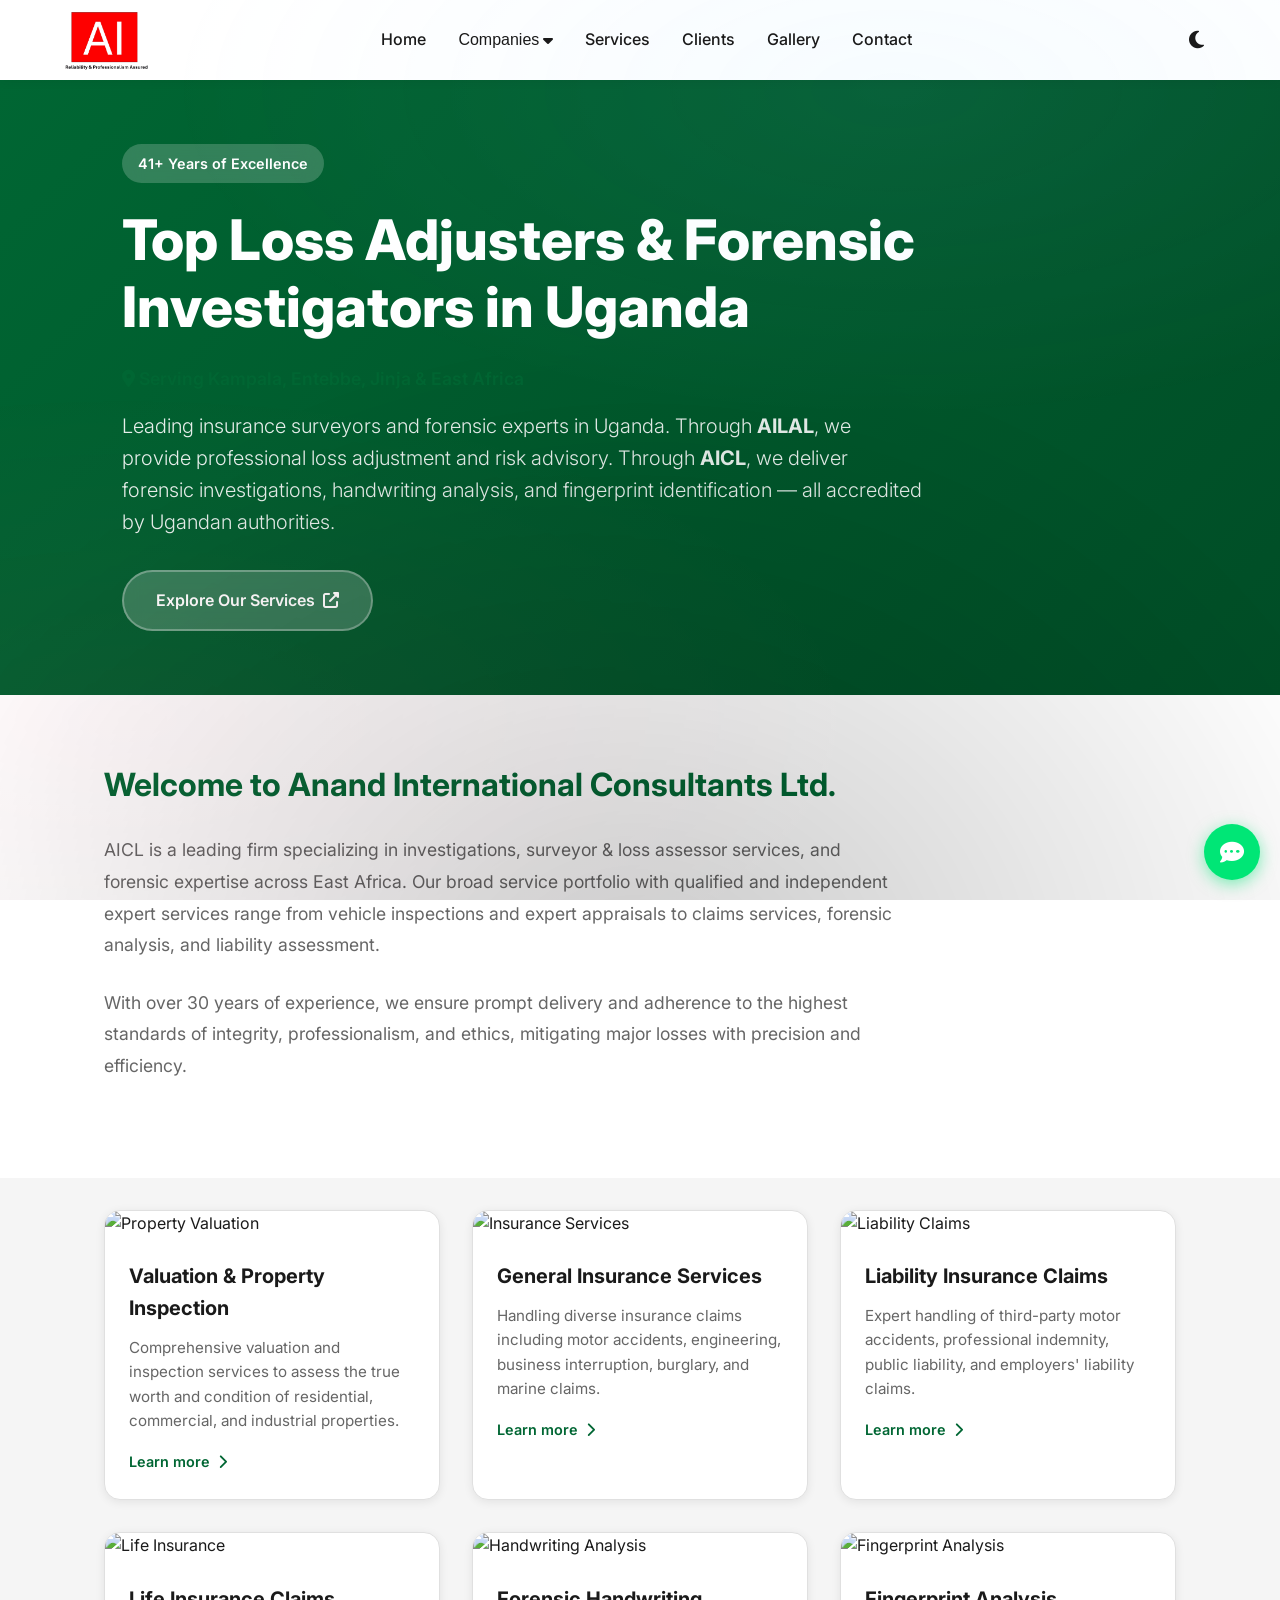
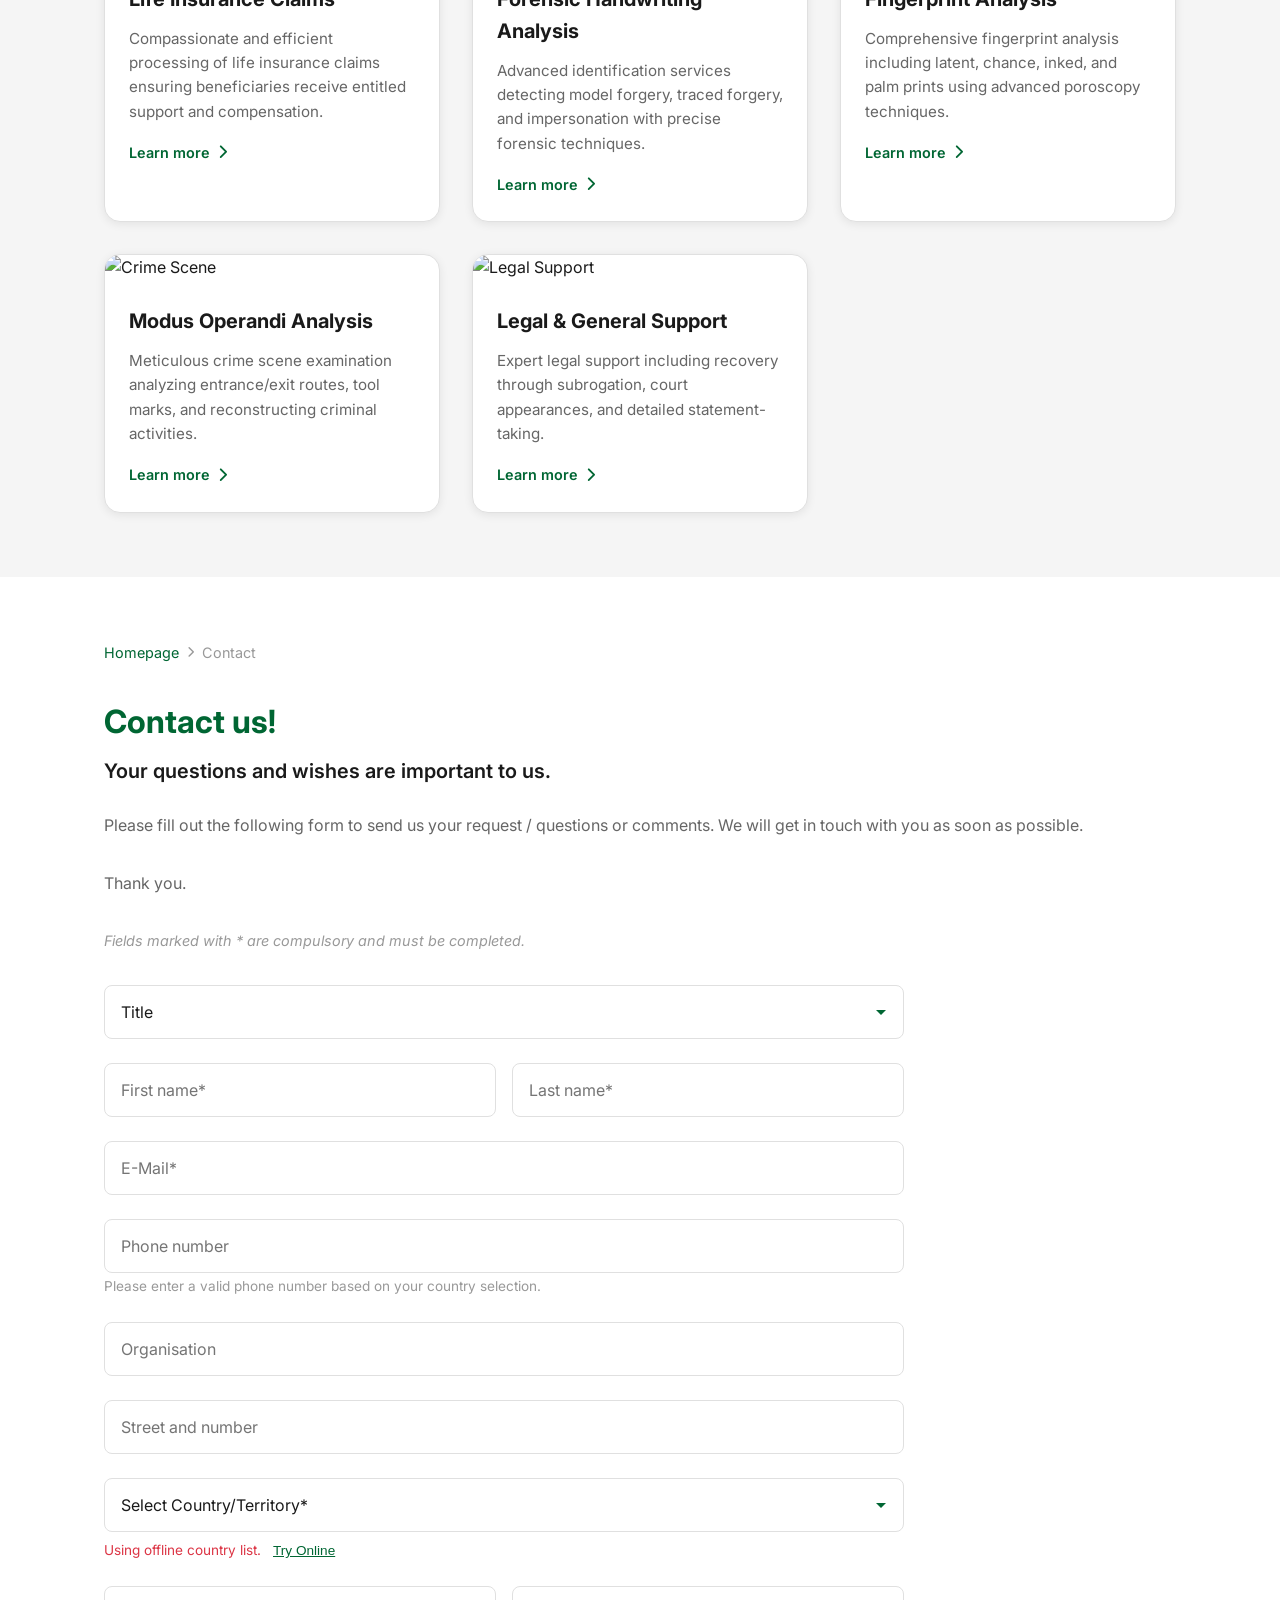
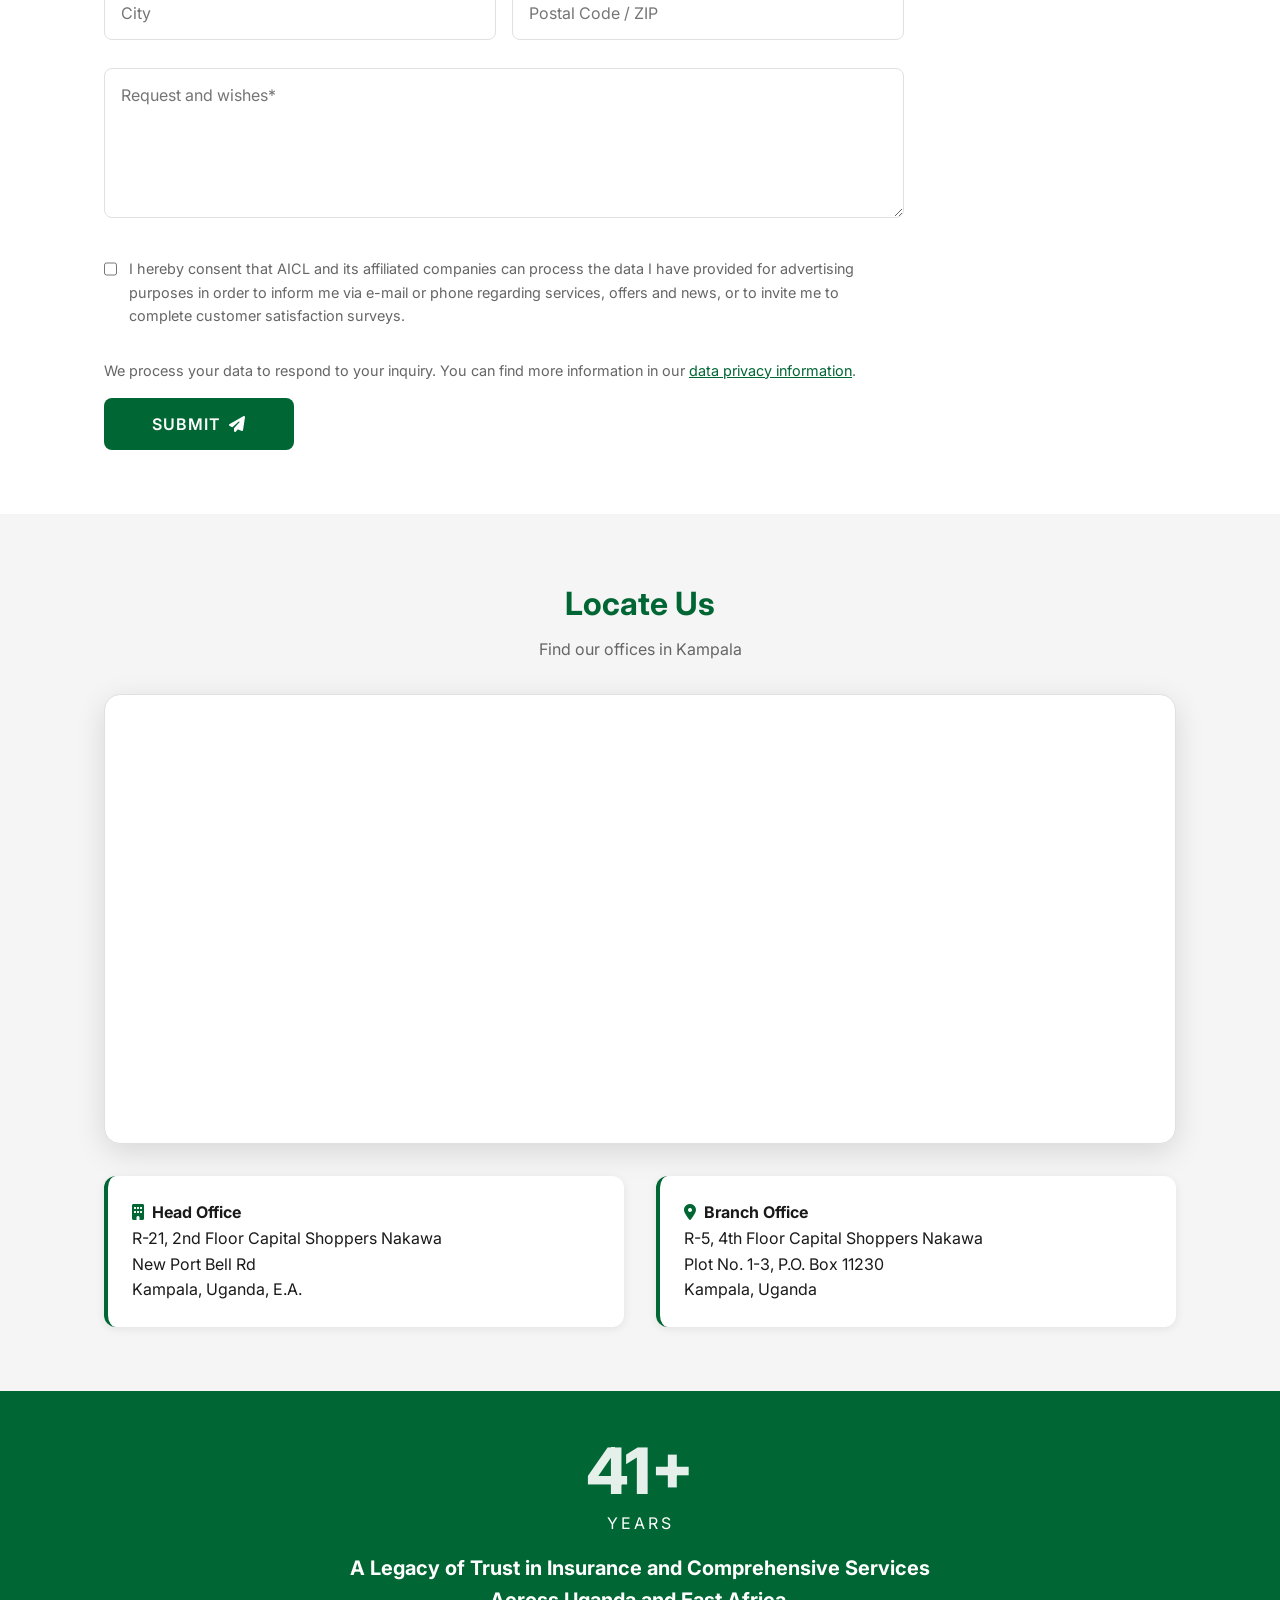
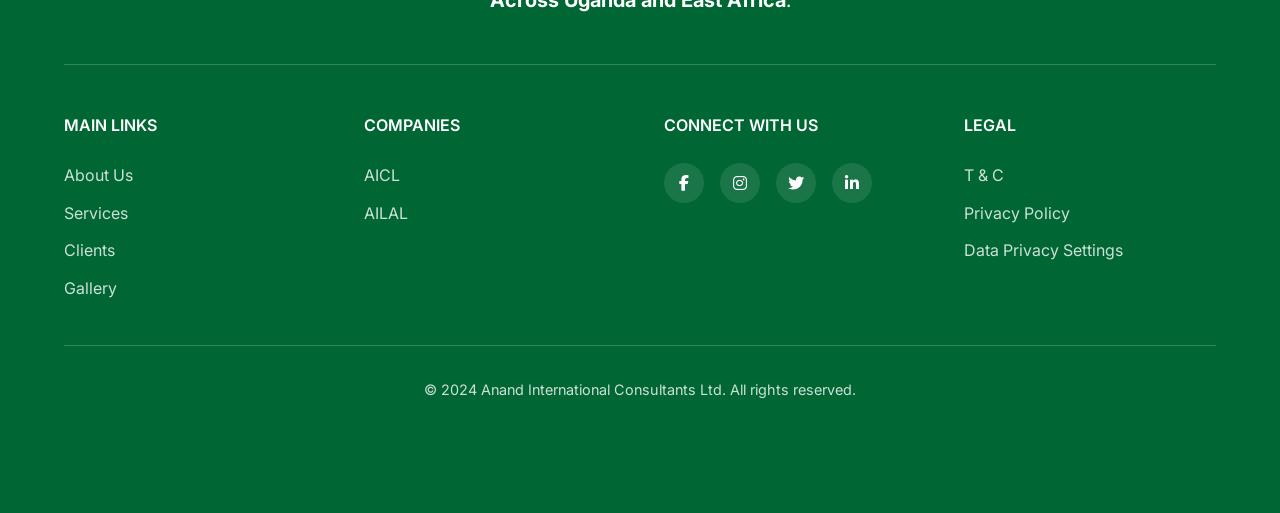
==== commit 26662278: "Commit Commit" ====
--- a/index.html
+++ b/index.html
@@ -3,22 +3,127 @@
 <head>
     <meta charset="UTF-8">
     <meta name="viewport" content="width=device-width, initial-scale=1.0">
-    <title>Anand International Consultants Ltd. | Forensic & Insurance Loss Assessment</title>
-    
-    <!-- Fonts -->
+    
+    <!-- Optimized Title with Location Keywords -->
+    <title>Loss Adjusters Uganda | Forensic Investigation Kampala | AICL East Africa</title>
+    <meta name="google-site-verification" content="vqi4A54rAJIPmiFYt7gN0LUJRbsOJWIoTtycweQyYbw" />
+    <!-- Meta Description with Target Keywords -->
+    <meta name="description" content="Leading loss adjusters in Uganda & Kampala. Professional insurance surveyors, forensic investigation & claims assessment across East Africa. 41+ years expertise. Contact AICL today.">
+    
+    <!-- Keywords (Meta keywords still help some search engines) -->
+    <meta name="keywords" content="loss adjuster Uganda, loss adjuster Kampala, forensic investigation Uganda, insurance surveyor Uganda, top loss adjuster East Africa, claims assessment Uganda, AICL, AILAL">
+    
+    <!-- Geo Tags for Local SEO -->
+    <meta name="geo.region" content="UG">
+    <meta name="geo.placename" content="Kampala">
+    <meta name="geo.position" content="0.3262;32.6125">
+    <meta name="ICBM" content="0.3262, 32.6125">
+    
+    <!-- Canonical -->
+    <link rel="canonical" href="https://www.aigroupug.com/">
+    
+    <!-- Open Graph -->
+    <meta property="og:title" content="Loss Adjusters & Forensic Experts Uganda | AICL Kampala">
+    <meta property="og:description" content="Top insurance loss adjusters and forensic investigators in Uganda. Serving Kampala and East Africa for 41+ years.">
+    <meta property="og:type" content="website">
+    <meta property="og:url" content="https://www.aigroupug.com/">
+    <meta property="og:image" content="https://www.aigroupug.com/assets/logo.png">
+    <meta property="og:locale" content="en_UG">
+    
+    <!-- Twitter Card -->
+    <meta name="twitter:card" content="summary_large_image">
+    <meta name="twitter:title" content="Loss Adjusters Uganda | Forensic Investigation Kampala">
+    <meta name="twitter:description" content="Professional loss adjustment and forensic services in Uganda. 41+ years experience.">
+    
+    <!-- LocalBusiness Schema - CRITICAL FOR MAP PACK -->
+    <script type="application/ld+json">
+    {
+      "@context": "https://schema.org",
+      "@type": "ProfessionalService",
+      "name": "Assess International Group Uganda (AICL & AILAL)",
+      "alternateName": ["Anand International Consultants Ltd.", "Assess International Loss Adjusters Ltd."],
+      "description": "Leading loss adjusters and forensic investigators in Uganda. Insurance surveyors, claims assessment, handwriting analysis, and fingerprint examination in Kampala and East Africa.",
+      "url": "https://www.aigroupug.com",
+      "logo": "https://www.aigroupug.com/assets/logo.png",
+      "image": "https://www.aigroupug.com/assets/logo.png",
+      "telephone": "+256 786 135 696",
+      "email": "admin@aigroupug.com",
+      "address": {
+        "@type": "PostalAddress",
+        "streetAddress": "R-21, 2nd Floor Capital Shoppers Nakawa, New Port Bell Rd",
+        "addressLocality": "Kampala",
+        "addressRegion": "Central Region",
+        "postalCode": "11230",
+        "addressCountry": "UG"
+      },
+      "geo": {
+        "@type": "GeoCoordinates",
+        "latitude": "0.3262",
+        "longitude": "32.6125"
+      },
+      "openingHoursSpecification": [
+        {
+          "@type": "OpeningHoursSpecification",
+          "dayOfWeek": ["Monday", "Tuesday", "Wednesday", "Thursday", "Friday"],
+          "opens": "08:00",
+          "closes": "17:00"
+        }
+      ],
+      "areaServed": [
+        {
+          "@type": "City",
+          "name": "Kampala"
+        },
+        {
+          "@type": "Country",
+          "name": "Uganda"
+        },
+        {
+          "@type": "Place",
+          "name": "East Africa"
+        }
+      ],
+      "serviceType": [
+        "Insurance Loss Adjustment",
+        "Forensic Investigation",
+        "Claims Assessment",
+        "Property Valuation",
+        "Handwriting Analysis",
+        "Fingerprint Examination"
+      ],
+      "priceRange": "$$",
+      "foundingDate": "1983",
+      "sameAs": [
+        "https://www.facebook.com/profile.php?id=61587048585233",
+        "https://www.instagram.com/aigroupug/",
+        "https://www.linkedin.com/in/ai-group-30602a3aa/"
+      ]
+    }
+    </script>
+    
+    <!-- Breadcrumb Schema -->
+    <script type="application/ld+json">
+    {
+      "@context": "https://schema.org",
+      "@type": "BreadcrumbList",
+      "itemListElement": [{
+        "@type": "ListItem",
+        "position": 1,
+        "name": "Home",
+        "item": "https://www.aigroupug.com/"
+      }]
+    }
+    </script>
+
+    <!-- Fonts & CSS -->
     <link rel="preconnect" href="https://fonts.googleapis.com">
     <link rel="preconnect" href="https://fonts.gstatic.com" crossorigin>
     <link href="https://fonts.googleapis.com/css2?family=Inter:wght@300;400;500;600;700;800&display=swap" rel="stylesheet">
-    
-    <!-- Icons -->
     <link rel="stylesheet" href="https://cdnjs.cloudflare.com/ajax/libs/font-awesome/6.4.0/css/all.min.css">
-    
-    <!-- Cube FX & Styles -->
     <link rel="stylesheet" href="cubefx.css">
     <link rel="stylesheet" href="styles.css">
     <script src="https://unpkg.com/three@0.160.0/build/three.min.js"></script>
     <script src="cubefx.js" defer></script>
-    
     <base target="_blank">
 </head>
 <body>
@@ -116,17 +221,25 @@
 
     <!-- Hero Section -->
     <section class="hero" id="home">
-        <div class="container">
-            <div class="hero-content">
-                <div class="hero-badge">41+ Years of Excellence</div>
-                <h1>Trusted Loss Adjustment and Forensic Precision Powering Comprehensive Insurance Solutions Across Uganda and East Africa</h1>
-                <p class="hero-subtitle">We are committed to delivering comprehensive insurance solutions across Uganda and East Africa. Through AILAL, we offer risk advisory and loss assessment services. Through AICL, we provide thorough investigations and crime scene inspections executed with full forensic precision, including handwriting and fingerprint identification — all accredited by the authorities of Uganda, safeguarding integrity at every stage .</p>
-                <a href="services.html" class="hero-cta">
-                    Our Facts & Figures <i class="fas fa-external-link-alt"></i>
-                </a>
-            </div>
-        </div>
-    </section>
+    <div class="container">
+        <div class="hero-content">
+            <div class="hero-badge">41+ Years of Excellence</div>
+            <!-- OPTIMIZED H1 with Primary Keywords -->
+            <h1>Top Loss Adjusters & Forensic Investigators in Uganda</h1>
+            
+            <!-- ADD LOCATION PARAGRAPH -->
+            <p class="hero-location" style="font-size: 1.1rem; color: var(--primary-green); margin-bottom: 1rem; font-weight: 600;">
+                <i class="fas fa-map-marker-alt"></i> Serving Kampala, Entebbe, Jinja & East Africa
+            </p>
+            
+            <p class="hero-subtitle">Leading insurance surveyors and forensic experts in Uganda. Through <strong>AILAL</strong>, we provide professional loss adjustment and risk advisory. Through <strong>AICL</strong>, we deliver forensic investigations, handwriting analysis, and fingerprint identification — all accredited by Ugandan authorities.</p>
+            
+            <a href="index.html#services" class="hero-cta">
+                Explore Our Services <i class="fas fa-external-link-alt"></i>
+            </a>
+        </div>
+    </div>
+</section>
 
     <!-- Welcome Section -->
     <section class="welcome" id="about">
@@ -487,5 +600,38 @@
     </div>
 
     <script src="script.js"></script>
+
+<script type="application/ld+json">
+{
+  "@context": "https://schema.org",
+  "@type": "FAQPage",
+  "mainEntity": [
+    {
+      "@type": "Question",
+      "name": "Who is the best loss adjuster in Uganda?",
+      "acceptedAnswer": {
+        "@type": "Answer",
+        "text": "Assess International Loss Adjusters Ltd. (AILAL) is recognized as one of the top loss adjusters in Uganda, with over 30 years of experience in insurance claims assessment, property valuation, and liability investigations across Kampala and East Africa."
+      }
+    },
+    {
+      "@type": "Question",
+      "name": "What does a loss adjuster do in Uganda?",
+      "acceptedAnswer": {
+        "@type": "Answer",
+        "text": "A loss adjuster in Uganda investigates insurance claims to determine the extent of the insurer's liability. This includes assessing property damage, motor accident claims, business interruption, and liability claims to ensure fair settlement for both the insurer and policyholder."
+      }
+    },
+    {
+      "@type": "Question",
+      "name": "Do you provide forensic investigation services in Kampala?",
+      "acceptedAnswer": {
+        "@type": "Answer",
+        "text": "Yes, through Anand International Consultants Ltd. (AICL), we provide comprehensive forensic investigation services in Kampala including handwriting analysis, fingerprint examination, document verification, and crime scene investigation, all accredited by Ugandan authorities."
+      }
+    }
+  ]
+}
+</script>
 </body>
 </html>
